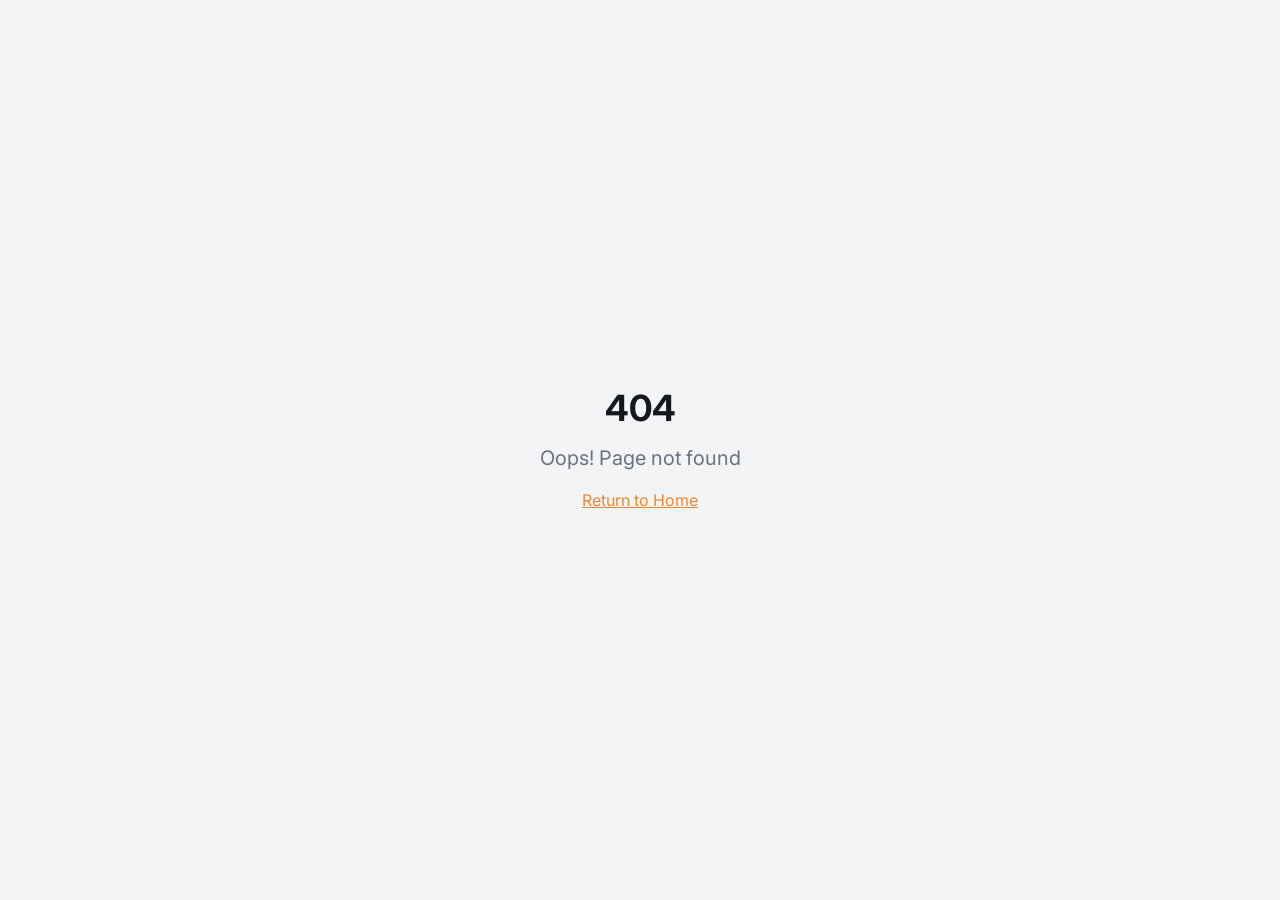
==== portal/index.html @ 9570a904 "Replace mock portal with shadcn-style static build. Made-with: Cursor" ====
<!doctype html>
<html lang="en">
  <head>
    <meta charset="UTF-8" />
    <meta name="viewport" content="width=device-width, initial-scale=1.0" />
    <title>Skripti Client Portal</title>
    <meta name="description" content="Skripti client dashboard for site performance and change requests." />
    <meta name="author" content="Skripti" />

    <meta property="og:title" content="Skripti Client Portal" />
    <meta property="og:description" content="Client dashboard for site performance and requests." />
    <meta property="og:type" content="website" />
    <meta property="og:image" content="/assets/social-preview.svg" />

    <meta name="twitter:card" content="summary_large_image" />
    <meta name="twitter:site" content="@skripti" />
    <meta name="twitter:image" content="/assets/social-preview.svg" />
    <script type="module" crossorigin src="/portal/assets/index-gMHzZN_L.js"></script>
    <link rel="stylesheet" crossorigin href="/portal/assets/index-DZrprDPk.css">
  </head>

  <body>
    <div id="root"></div>
  </body>
</html>
---- portal/assets/index-DZrprDPk.css ----
@import"https://fonts.googleapis.com/css2?family=Inter:wght@400;500;600;700&display=swap";*,:before,:after{--tw-border-spacing-x: 0;--tw-border-spacing-y: 0;--tw-translate-x: 0;--tw-translate-y: 0;--tw-rotate: 0;--tw-skew-x: 0;--tw-skew-y: 0;--tw-scale-x: 1;--tw-scale-y: 1;--tw-pan-x: ;--tw-pan-y: ;--tw-pinch-zoom: ;--tw-scroll-snap-strictness: proximity;--tw-gradient-from-position: ;--tw-gradient-via-position: ;--tw-gradient-to-position: ;--tw-ordinal: ;--tw-slashed-zero: ;--tw-numeric-figure: ;--tw-numeric-spacing: ;--tw-numeric-fraction: ;--tw-ring-inset: ;--tw-ring-offset-width: 0px;--tw-ring-offset-color: #fff;--tw-ring-color: rgb(59 130 246 / .5);--tw-ring-offset-shadow: 0 0 #0000;--tw-ring-shadow: 0 0 #0000;--tw-shadow: 0 0 #0000;--tw-shadow-colored: 0 0 #0000;--tw-blur: ;--tw-brightness: ;--tw-contrast: ;--tw-grayscale: ;--tw-hue-rotate: ;--tw-invert: ;--tw-saturate: ;--tw-sepia: ;--tw-drop-shadow: ;--tw-backdrop-blur: ;--tw-backdrop-brightness: ;--tw-backdrop-contrast: ;--tw-backdrop-grayscale: ;--tw-backdrop-hue-rotate: ;--tw-backdrop-invert: ;--tw-backdrop-opacity: ;--tw-backdrop-saturate: ;--tw-backdrop-sepia: ;--tw-contain-size: ;--tw-contain-layout: ;--tw-contain-paint: ;--tw-contain-style: }::backdrop{--tw-border-spacing-x: 0;--tw-border-spacing-y: 0;--tw-translate-x: 0;--tw-translate-y: 0;--tw-rotate: 0;--tw-skew-x: 0;--tw-skew-y: 0;--tw-scale-x: 1;--tw-scale-y: 1;--tw-pan-x: ;--tw-pan-y: ;--tw-pinch-zoom: ;--tw-scroll-snap-strictness: proximity;--tw-gradient-from-position: ;--tw-gradient-via-position: ;--tw-gradient-to-position: ;--tw-ordinal: ;--tw-slashed-zero: ;--tw-numeric-figure: ;--tw-numeric-spacing: ;--tw-numeric-fraction: ;--tw-ring-inset: ;--tw-ring-offset-width: 0px;--tw-ring-offset-color: #fff;--tw-ring-color: rgb(59 130 246 / .5);--tw-ring-offset-shadow: 0 0 #0000;--tw-ring-shadow: 0 0 #0000;--tw-shadow: 0 0 #0000;--tw-shadow-colored: 0 0 #0000;--tw-blur: ;--tw-brightness: ;--tw-contrast: ;--tw-grayscale: ;--tw-hue-rotate: ;--tw-invert: ;--tw-saturate: ;--tw-sepia: ;--tw-drop-shadow: ;--tw-backdrop-blur: ;--tw-backdrop-brightness: ;--tw-backdrop-contrast: ;--tw-backdrop-grayscale: ;--tw-backdrop-hue-rotate: ;--tw-backdrop-invert: ;--tw-backdrop-opacity: ;--tw-backdrop-saturate: ;--tw-backdrop-sepia: ;--tw-contain-size: ;--tw-contain-layout: ;--tw-contain-paint: ;--tw-contain-style: }*,:before,:after{box-sizing:border-box;border-width:0;border-style:solid;border-color:#e5e7eb}:before,:after{--tw-content: ""}html,:host{line-height:1.5;-webkit-text-size-adjust:100%;-moz-tab-size:4;-o-tab-size:4;tab-size:4;font-family:Inter,system-ui,sans-serif;font-feature-settings:normal;font-variation-settings:normal;-webkit-tap-highlight-color:transparent}body{margin:0;line-height:inherit}hr{height:0;color:inherit;border-top-width:1px}abbr:where([title]){-webkit-text-decoration:underline dotted;text-decoration:underline dotted}h1,h2,h3,h4,h5,h6{font-size:inherit;font-weight:inherit}a{color:inherit;text-decoration:inherit}b,strong{font-weight:bolder}code,kbd,samp,pre{font-family:ui-monospace,SFMono-Regular,Menlo,Monaco,Consolas,Liberation Mono,Courier New,monospace;font-feature-settings:normal;font-variation-settings:normal;font-size:1em}small{font-size:80%}sub,sup{font-size:75%;line-height:0;position:relative;vertical-align:baseline}sub{bottom:-.25em}sup{top:-.5em}table{text-indent:0;border-color:inherit;border-collapse:collapse}button,input,optgroup,select,textarea{font-family:inherit;font-feature-settings:inherit;font-variation-settings:inherit;font-size:100%;font-weight:inherit;line-height:inherit;letter-spacing:inherit;color:inherit;margin:0;padding:0}button,select{text-transform:none}button,input:where([type=button]),input:where([type=reset]),input:where([type=submit]){-webkit-appearance:button;background-color:transparent;background-image:none}:-moz-focusring{outline:auto}:-moz-ui-invalid{box-shadow:none}progress{vertical-align:baseline}::-webkit-inner-spin-button,::-webkit-outer-spin-button{height:auto}[type=search]{-webkit-appearance:textfield;outline-offset:-2px}::-webkit-search-decoration{-webkit-appearance:none}::-webkit-file-upload-button{-webkit-appearance:button;font:inherit}summary{display:list-item}blockquote,dl,dd,h1,h2,h3,h4,h5,h6,hr,figure,p,pre{margin:0}fieldset{margin:0;padding:0}legend{padding:0}ol,ul,menu{list-style:none;margin:0;padding:0}dialog{padding:0}textarea{resize:vertical}input::-moz-placeholder,textarea::-moz-placeholder{opacity:1;color:#9ca3af}input::placeholder,textarea::placeholder{opacity:1;color:#9ca3af}button,[role=button]{cursor:pointer}:disabled{cursor:default}img,svg,video,canvas,audio,iframe,embed,object{display:block;vertical-align:middle}img,video{max-width:100%;height:auto}[hidden]:where(:not([hidden=until-found])){display:none}:root{--background: 40 20% 97%;--foreground: 220 20% 10%;--card: 0 0% 100%;--card-foreground: 220 20% 10%;--popover: 0 0% 100%;--popover-foreground: 220 20% 10%;--primary: 28 85% 56%;--primary-foreground: 0 0% 100%;--secondary: 220 14% 96%;--secondary-foreground: 220 20% 10%;--muted: 220 14% 96%;--muted-foreground: 220 10% 46%;--accent: 28 85% 56%;--accent-foreground: 0 0% 100%;--destructive: 0 84% 60%;--destructive-foreground: 0 0% 100%;--border: 220 13% 91%;--input: 220 13% 91%;--ring: 28 85% 56%;--radius: .75rem;--sidebar-background: 0 0% 98%;--sidebar-foreground: 240 5.3% 26.1%;--sidebar-primary: 240 5.9% 10%;--sidebar-primary-foreground: 0 0% 98%;--sidebar-accent: 240 4.8% 95.9%;--sidebar-accent-foreground: 240 5.9% 10%;--sidebar-border: 220 13% 91%;--sidebar-ring: 28 85% 56%;--chat-bubble-client: 30 40% 95%;--chat-bubble-agent: 220 14% 96%}*{border-color:hsl(var(--border))}body{background-color:hsl(var(--background));font-family:Inter,system-ui,sans-serif;color:hsl(var(--foreground));-webkit-font-smoothing:antialiased;-moz-osx-font-smoothing:grayscale}.sr-only{position:absolute;width:1px;height:1px;padding:0;margin:-1px;overflow:hidden;clip:rect(0,0,0,0);white-space:nowrap;border-width:0}.pointer-events-none{pointer-events:none}.pointer-events-auto{pointer-events:auto}.visible{visibility:visible}.invisible{visibility:hidden}.fixed{position:fixed}.absolute{position:absolute}.relative{position:relative}.inset-0{top:0;right:0;bottom:0;left:0}.inset-x-0{left:0;right:0}.inset-y-0{top:0;bottom:0}.-bottom-12{bottom:-3rem}.-left-12{left:-3rem}.-right-12{right:-3rem}.-top-12{top:-3rem}.bottom-0{bottom:0}.left-0{left:0}.left-1{left:.25rem}.left-1\/2{left:50%}.left-2{left:.5rem}.left-\[50\%\]{left:50%}.right-0{right:0}.right-1{right:.25rem}.right-2{right:.5rem}.right-3{right:.75rem}.right-4{right:1rem}.top-0{top:0}.top-1\.5{top:.375rem}.top-1\/2{top:50%}.top-2{top:.5rem}.top-3\.5{top:.875rem}.top-4{top:1rem}.top-\[1px\]{top:1px}.top-\[50\%\]{top:50%}.top-\[60\%\]{top:60%}.top-full{top:100%}.z-10{z-index:10}.z-20{z-index:20}.z-50{z-index:50}.z-\[100\]{z-index:100}.z-\[1\]{z-index:1}.-mx-1{margin-left:-.25rem;margin-right:-.25rem}.mx-2{margin-left:.5rem;margin-right:.5rem}.mx-3\.5{margin-left:.875rem;margin-right:.875rem}.mx-auto{margin-left:auto;margin-right:auto}.my-0\.5{margin-top:.125rem;margin-bottom:.125rem}.my-1{margin-top:.25rem;margin-bottom:.25rem}.-ml-4{margin-left:-1rem}.-mt-4{margin-top:-1rem}.mb-1{margin-bottom:.25rem}.mb-3{margin-bottom:.75rem}.mb-4{margin-bottom:1rem}.mb-8{margin-bottom:2rem}.ml-1{margin-left:.25rem}.ml-auto{margin-left:auto}.mr-2{margin-right:.5rem}.mt-1{margin-top:.25rem}.mt-1\.5{margin-top:.375rem}.mt-2{margin-top:.5rem}.mt-24{margin-top:6rem}.mt-3{margin-top:.75rem}.mt-4{margin-top:1rem}.mt-auto{margin-top:auto}.block{display:block}.flex{display:flex}.inline-flex{display:inline-flex}.table{display:table}.grid{display:grid}.hidden{display:none}.aspect-square{aspect-ratio:1 / 1}.aspect-video{aspect-ratio:16 / 9}.size-4{width:1rem;height:1rem}.h-1\.5{height:.375rem}.h-10{height:2.5rem}.h-11{height:2.75rem}.h-12{height:3rem}.h-2{height:.5rem}.h-2\.5{height:.625rem}.h-3{height:.75rem}.h-3\.5{height:.875rem}.h-4{height:1rem}.h-5{height:1.25rem}.h-52{height:13rem}.h-6{height:1.5rem}.h-7{height:1.75rem}.h-8{height:2rem}.h-9{height:2.25rem}.h-\[1px\]{height:1px}.h-\[var\(--radix-navigation-menu-viewport-height\)\]{height:var(--radix-navigation-menu-viewport-height)}.h-\[var\(--radix-select-trigger-height\)\]{height:var(--radix-select-trigger-height)}.h-auto{height:auto}.h-full{height:100%}.h-px{height:1px}.h-svh{height:100svh}.max-h-64{max-height:16rem}.max-h-96{max-height:24rem}.max-h-\[300px\]{max-height:300px}.max-h-screen{max-height:100vh}.min-h-0{min-height:0px}.min-h-\[80px\]{min-height:80px}.min-h-screen{min-height:100vh}.min-h-svh{min-height:100svh}.w-0{width:0px}.w-1{width:.25rem}.w-10{width:2.5rem}.w-11{width:2.75rem}.w-2{width:.5rem}.w-2\.5{width:.625rem}.w-3{width:.75rem}.w-3\.5{width:.875rem}.w-3\/4{width:75%}.w-4{width:1rem}.w-5{width:1.25rem}.w-64{width:16rem}.w-7{width:1.75rem}.w-72{width:18rem}.w-8{width:2rem}.w-9{width:2.25rem}.w-\[--sidebar-width\]{width:var(--sidebar-width)}.w-\[100px\]{width:100px}.w-\[1px\]{width:1px}.w-auto{width:auto}.w-full{width:100%}.w-max{width:-moz-max-content;width:max-content}.w-px{width:1px}.min-w-0{min-width:0px}.min-w-5{min-width:1.25rem}.min-w-\[12rem\]{min-width:12rem}.min-w-\[8rem\]{min-width:8rem}.min-w-\[var\(--radix-select-trigger-width\)\]{min-width:var(--radix-select-trigger-width)}.max-w-6xl{max-width:72rem}.max-w-\[--skeleton-width\]{max-width:var(--skeleton-width)}.max-w-\[80\%\]{max-width:80%}.max-w-lg{max-width:32rem}.max-w-max{max-width:-moz-max-content;max-width:max-content}.flex-1{flex:1 1 0%}.shrink-0{flex-shrink:0}.grow{flex-grow:1}.grow-0{flex-grow:0}.basis-full{flex-basis:100%}.caption-bottom{caption-side:bottom}.border-collapse{border-collapse:collapse}.-translate-x-1\/2{--tw-translate-x: -50%;transform:translate(var(--tw-translate-x),var(--tw-translate-y)) rotate(var(--tw-rotate)) skew(var(--tw-skew-x)) skewY(var(--tw-skew-y)) scaleX(var(--tw-scale-x)) scaleY(var(--tw-scale-y))}.-translate-x-px{--tw-translate-x: -1px;transform:translate(var(--tw-translate-x),var(--tw-translate-y)) rotate(var(--tw-rotate)) skew(var(--tw-skew-x)) skewY(var(--tw-skew-y)) scaleX(var(--tw-scale-x)) scaleY(var(--tw-scale-y))}.-translate-y-1\/2{--tw-translate-y: -50%;transform:translate(var(--tw-translate-x),var(--tw-translate-y)) rotate(var(--tw-rotate)) skew(var(--tw-skew-x)) skewY(var(--tw-skew-y)) scaleX(var(--tw-scale-x)) scaleY(var(--tw-scale-y))}.translate-x-\[-50\%\]{--tw-translate-x: -50%;transform:translate(var(--tw-translate-x),var(--tw-translate-y)) rotate(var(--tw-rotate)) skew(var(--tw-skew-x)) skewY(var(--tw-skew-y)) scaleX(var(--tw-scale-x)) scaleY(var(--tw-scale-y))}.translate-x-px{--tw-translate-x: 1px;transform:translate(var(--tw-translate-x),var(--tw-translate-y)) rotate(var(--tw-rotate)) skew(var(--tw-skew-x)) skewY(var(--tw-skew-y)) scaleX(var(--tw-scale-x)) scaleY(var(--tw-scale-y))}.translate-y-\[-50\%\]{--tw-translate-y: -50%;transform:translate(var(--tw-translate-x),var(--tw-translate-y)) rotate(var(--tw-rotate)) skew(var(--tw-skew-x)) skewY(var(--tw-skew-y)) scaleX(var(--tw-scale-x)) scaleY(var(--tw-scale-y))}.rotate-45{--tw-rotate: 45deg;transform:translate(var(--tw-translate-x),var(--tw-translate-y)) rotate(var(--tw-rotate)) skew(var(--tw-skew-x)) skewY(var(--tw-skew-y)) scaleX(var(--tw-scale-x)) scaleY(var(--tw-scale-y))}.rotate-90{--tw-rotate: 90deg;transform:translate(var(--tw-translate-x),var(--tw-translate-y)) rotate(var(--tw-rotate)) skew(var(--tw-skew-x)) skewY(var(--tw-skew-y)) scaleX(var(--tw-scale-x)) scaleY(var(--tw-scale-y))}.transform{transform:translate(var(--tw-translate-x),var(--tw-translate-y)) rotate(var(--tw-rotate)) skew(var(--tw-skew-x)) skewY(var(--tw-skew-y)) scaleX(var(--tw-scale-x)) scaleY(var(--tw-scale-y))}@keyframes fade-in{0%{opacity:0;transform:translateY(8px)}to{opacity:1;transform:translateY(0)}}.animate-fade-in{animation:fade-in .4s ease-out forwards}@keyframes pulse{50%{opacity:.5}}.animate-pulse{animation:pulse 2s cubic-bezier(.4,0,.6,1) infinite}.cursor-default{cursor:default}.cursor-pointer{cursor:pointer}.touch-none{touch-action:none}.select-none{-webkit-user-select:none;-moz-user-select:none;user-select:none}.list-none{list-style-type:none}.grid-cols-1{grid-template-columns:repeat(1,minmax(0,1fr))}.grid-cols-2{grid-template-columns:repeat(2,minmax(0,1fr))}.flex-row{flex-direction:row}.flex-col{flex-direction:column}.flex-col-reverse{flex-direction:column-reverse}.flex-wrap{flex-wrap:wrap}.items-start{align-items:flex-start}.items-end{align-items:flex-end}.items-center{align-items:center}.items-stretch{align-items:stretch}.justify-start{justify-content:flex-start}.justify-end{justify-content:flex-end}.justify-center{justify-content:center}.justify-between{justify-content:space-between}.gap-1{gap:.25rem}.gap-1\.5{gap:.375rem}.gap-2{gap:.5rem}.gap-3{gap:.75rem}.gap-4{gap:1rem}.space-x-1>:not([hidden])~:not([hidden]){--tw-space-x-reverse: 0;margin-right:calc(.25rem * var(--tw-space-x-reverse));margin-left:calc(.25rem * calc(1 - var(--tw-space-x-reverse)))}.space-x-4>:not([hidden])~:not([hidden]){--tw-space-x-reverse: 0;margin-right:calc(1rem * var(--tw-space-x-reverse));margin-left:calc(1rem * calc(1 - var(--tw-space-x-reverse)))}.space-y-1>:not([hidden])~:not([hidden]){--tw-space-y-reverse: 0;margin-top:calc(.25rem * calc(1 - var(--tw-space-y-reverse)));margin-bottom:calc(.25rem * var(--tw-space-y-reverse))}.space-y-1\.5>:not([hidden])~:not([hidden]){--tw-space-y-reverse: 0;margin-top:calc(.375rem * calc(1 - var(--tw-space-y-reverse)));margin-bottom:calc(.375rem * var(--tw-space-y-reverse))}.space-y-2>:not([hidden])~:not([hidden]){--tw-space-y-reverse: 0;margin-top:calc(.5rem * calc(1 - var(--tw-space-y-reverse)));margin-bottom:calc(.5rem * var(--tw-space-y-reverse))}.space-y-3>:not([hidden])~:not([hidden]){--tw-space-y-reverse: 0;margin-top:calc(.75rem * calc(1 - var(--tw-space-y-reverse)));margin-bottom:calc(.75rem * var(--tw-space-y-reverse))}.space-y-4>:not([hidden])~:not([hidden]){--tw-space-y-reverse: 0;margin-top:calc(1rem * calc(1 - var(--tw-space-y-reverse)));margin-bottom:calc(1rem * var(--tw-space-y-reverse))}.overflow-auto{overflow:auto}.overflow-hidden{overflow:hidden}.overflow-y-auto{overflow-y:auto}.overflow-x-hidden{overflow-x:hidden}.whitespace-nowrap{white-space:nowrap}.break-words{overflow-wrap:break-word}.rounded-\[2px\]{border-radius:2px}.rounded-\[inherit\]{border-radius:inherit}.rounded-full{border-radius:9999px}.rounded-lg{border-radius:var(--radius)}.rounded-md{border-radius:calc(var(--radius) - 2px)}.rounded-sm{border-radius:calc(var(--radius) - 4px)}.rounded-xl{border-radius:.75rem}.rounded-t-\[10px\]{border-top-left-radius:10px;border-top-right-radius:10px}.rounded-tl-sm{border-top-left-radius:calc(var(--radius) - 4px)}.border{border-width:1px}.border-2{border-width:2px}.border-\[1\.5px\]{border-width:1.5px}.border-y{border-top-width:1px;border-bottom-width:1px}.border-b{border-bottom-width:1px}.border-l{border-left-width:1px}.border-r{border-right-width:1px}.border-t{border-top-width:1px}.border-dashed{border-style:dashed}.border-\[--color-border\]{border-color:var(--color-border)}.border-border{border-color:hsl(var(--border))}.border-border\/50{border-color:hsl(var(--border) / .5)}.border-destructive{border-color:hsl(var(--destructive))}.border-destructive\/50{border-color:hsl(var(--destructive) / .5)}.border-input{border-color:hsl(var(--input))}.border-primary{border-color:hsl(var(--primary))}.border-sidebar-border{border-color:hsl(var(--sidebar-border))}.border-transparent{border-color:transparent}.border-l-transparent{border-left-color:transparent}.border-t-transparent{border-top-color:transparent}.bg-\[--color-bg\]{background-color:var(--color-bg)}.bg-accent{background-color:hsl(var(--accent))}.bg-background{background-color:hsl(var(--background))}.bg-black\/80{background-color:#000c}.bg-border{background-color:hsl(var(--border))}.bg-card{background-color:hsl(var(--card))}.bg-chat-agent{background-color:hsl(var(--chat-bubble-agent))}.bg-chat-client{background-color:hsl(var(--chat-bubble-client))}.bg-destructive{background-color:hsl(var(--destructive))}.bg-foreground{background-color:hsl(var(--foreground))}.bg-muted{background-color:hsl(var(--muted))}.bg-muted\/50{background-color:hsl(var(--muted) / .5)}.bg-popover{background-color:hsl(var(--popover))}.bg-primary{background-color:hsl(var(--primary))}.bg-primary\/10{background-color:hsl(var(--primary) / .1)}.bg-secondary{background-color:hsl(var(--secondary))}.bg-sidebar{background-color:hsl(var(--sidebar-background))}.bg-sidebar-border{background-color:hsl(var(--sidebar-border))}.bg-transparent{background-color:transparent}.fill-current{fill:currentColor}.p-0{padding:0}.p-1{padding:.25rem}.p-2{padding:.5rem}.p-3{padding:.75rem}.p-4{padding:1rem}.p-6{padding:1.5rem}.p-\[1px\]{padding:1px}.px-1{padding-left:.25rem;padding-right:.25rem}.px-2{padding-left:.5rem;padding-right:.5rem}.px-2\.5{padding-left:.625rem;padding-right:.625rem}.px-3{padding-left:.75rem;padding-right:.75rem}.px-4{padding-left:1rem;padding-right:1rem}.px-5{padding-left:1.25rem;padding-right:1.25rem}.px-8{padding-left:2rem;padding-right:2rem}.py-0\.5{padding-top:.125rem;padding-bottom:.125rem}.py-1{padding-top:.25rem;padding-bottom:.25rem}.py-1\.5{padding-top:.375rem;padding-bottom:.375rem}.py-2{padding-top:.5rem;padding-bottom:.5rem}.py-2\.5{padding-top:.625rem;padding-bottom:.625rem}.py-3{padding-top:.75rem;padding-bottom:.75rem}.py-4{padding-top:1rem;padding-bottom:1rem}.py-6{padding-top:1.5rem;padding-bottom:1.5rem}.py-8{padding-top:2rem;padding-bottom:2rem}.pb-3{padding-bottom:.75rem}.pb-4{padding-bottom:1rem}.pl-2\.5{padding-left:.625rem}.pl-4{padding-left:1rem}.pl-8{padding-left:2rem}.pr-1{padding-right:.25rem}.pr-2{padding-right:.5rem}.pr-2\.5{padding-right:.625rem}.pr-8{padding-right:2rem}.pt-0{padding-top:0}.pt-1{padding-top:.25rem}.pt-3{padding-top:.75rem}.pt-4{padding-top:1rem}.text-left{text-align:left}.text-center{text-align:center}.text-right{text-align:right}.align-middle{vertical-align:middle}.font-mono{font-family:ui-monospace,SFMono-Regular,Menlo,Monaco,Consolas,Liberation Mono,Courier New,monospace}.text-2xl{font-size:1.5rem;line-height:2rem}.text-4xl{font-size:2.25rem;line-height:2.5rem}.text-\[0\.8rem\]{font-size:.8rem}.text-\[11px\]{font-size:11px}.text-base{font-size:1rem;line-height:1.5rem}.text-lg{font-size:1.125rem;line-height:1.75rem}.text-sm{font-size:.875rem;line-height:1.25rem}.text-xl{font-size:1.25rem;line-height:1.75rem}.text-xs{font-size:.75rem;line-height:1rem}.font-bold{font-weight:700}.font-medium{font-weight:500}.font-normal{font-weight:400}.font-semibold{font-weight:600}.uppercase{text-transform:uppercase}.tabular-nums{--tw-numeric-spacing: tabular-nums;font-variant-numeric:var(--tw-ordinal) var(--tw-slashed-zero) var(--tw-numeric-figure) var(--tw-numeric-spacing) var(--tw-numeric-fraction)}.leading-none{line-height:1}.leading-tight{line-height:1.25}.tracking-tight{letter-spacing:-.025em}.tracking-wider{letter-spacing:.05em}.tracking-widest{letter-spacing:.1em}.text-accent-foreground{color:hsl(var(--accent-foreground))}.text-background{color:hsl(var(--background))}.text-card-foreground{color:hsl(var(--card-foreground))}.text-current{color:currentColor}.text-destructive{color:hsl(var(--destructive))}.text-destructive-foreground{color:hsl(var(--destructive-foreground))}.text-foreground{color:hsl(var(--foreground))}.text-foreground\/50{color:hsl(var(--foreground) / .5)}.text-muted-foreground{color:hsl(var(--muted-foreground))}.text-popover-foreground{color:hsl(var(--popover-foreground))}.text-primary{color:hsl(var(--primary))}.text-primary-foreground{color:hsl(var(--primary-foreground))}.text-secondary-foreground{color:hsl(var(--secondary-foreground))}.text-sidebar-foreground{color:hsl(var(--sidebar-foreground))}.text-sidebar-foreground\/70{color:hsl(var(--sidebar-foreground) / .7)}.underline{text-decoration-line:underline}.underline-offset-4{text-underline-offset:4px}.opacity-0{opacity:0}.opacity-50{opacity:.5}.opacity-60{opacity:.6}.opacity-70{opacity:.7}.opacity-90{opacity:.9}.shadow-\[0_0_0_1px_hsl\(var\(--sidebar-border\)\)\]{--tw-shadow: 0 0 0 1px hsl(var(--sidebar-border));--tw-shadow-colored: 0 0 0 1px var(--tw-shadow-color);box-shadow:var(--tw-ring-offset-shadow, 0 0 #0000),var(--tw-ring-shadow, 0 0 #0000),var(--tw-shadow)}.shadow-lg{--tw-shadow: 0 10px 15px -3px rgb(0 0 0 / .1), 0 4px 6px -4px rgb(0 0 0 / .1);--tw-shadow-colored: 0 10px 15px -3px var(--tw-shadow-color), 0 4px 6px -4px var(--tw-shadow-color);box-shadow:var(--tw-ring-offset-shadow, 0 0 #0000),var(--tw-ring-shadow, 0 0 #0000),var(--tw-shadow)}.shadow-md{--tw-shadow: 0 4px 6px -1px rgb(0 0 0 / .1), 0 2px 4px -2px rgb(0 0 0 / .1);--tw-shadow-colored: 0 4px 6px -1px var(--tw-shadow-color), 0 2px 4px -2px var(--tw-shadow-color);box-shadow:var(--tw-ring-offset-shadow, 0 0 #0000),var(--tw-ring-shadow, 0 0 #0000),var(--tw-shadow)}.shadow-none{--tw-shadow: 0 0 #0000;--tw-shadow-colored: 0 0 #0000;box-shadow:var(--tw-ring-offset-shadow, 0 0 #0000),var(--tw-ring-shadow, 0 0 #0000),var(--tw-shadow)}.shadow-sm{--tw-shadow: 0 1px 2px 0 rgb(0 0 0 / .05);--tw-shadow-colored: 0 1px 2px 0 var(--tw-shadow-color);box-shadow:var(--tw-ring-offset-shadow, 0 0 #0000),var(--tw-ring-shadow, 0 0 #0000),var(--tw-shadow)}.shadow-xl{--tw-shadow: 0 20px 25px -5px rgb(0 0 0 / .1), 0 8px 10px -6px rgb(0 0 0 / .1);--tw-shadow-colored: 0 20px 25px -5px var(--tw-shadow-color), 0 8px 10px -6px var(--tw-shadow-color);box-shadow:var(--tw-ring-offset-shadow, 0 0 #0000),var(--tw-ring-shadow, 0 0 #0000),var(--tw-shadow)}.outline-none{outline:2px solid transparent;outline-offset:2px}.outline{outline-style:solid}.ring-0{--tw-ring-offset-shadow: var(--tw-ring-inset) 0 0 0 var(--tw-ring-offset-width) var(--tw-ring-offset-color);--tw-ring-shadow: var(--tw-ring-inset) 0 0 0 calc(0px + var(--tw-ring-offset-width)) var(--tw-ring-color);box-shadow:var(--tw-ring-offset-shadow),var(--tw-ring-shadow),var(--tw-shadow, 0 0 #0000)}.ring-2{--tw-ring-offset-shadow: var(--tw-ring-inset) 0 0 0 var(--tw-ring-offset-width) var(--tw-ring-offset-color);--tw-ring-shadow: var(--tw-ring-inset) 0 0 0 calc(2px + var(--tw-ring-offset-width)) var(--tw-ring-color);box-shadow:var(--tw-ring-offset-shadow),var(--tw-ring-shadow),var(--tw-shadow, 0 0 #0000)}.ring-ring{--tw-ring-color: hsl(var(--ring))}.ring-sidebar-ring{--tw-ring-color: hsl(var(--sidebar-ring))}.ring-offset-background{--tw-ring-offset-color: hsl(var(--background))}.filter{filter:var(--tw-blur) var(--tw-brightness) var(--tw-contrast) var(--tw-grayscale) var(--tw-hue-rotate) var(--tw-invert) var(--tw-saturate) var(--tw-sepia) var(--tw-drop-shadow)}.transition{transition-property:color,background-color,border-color,text-decoration-color,fill,stroke,opacity,box-shadow,transform,filter,-webkit-backdrop-filter;transition-property:color,background-color,border-color,text-decoration-color,fill,stroke,opacity,box-shadow,transform,filter,backdrop-filter;transition-property:color,background-color,border-color,text-decoration-color,fill,stroke,opacity,box-shadow,transform,filter,backdrop-filter,-webkit-backdrop-filter;transition-timing-function:cubic-bezier(.4,0,.2,1);transition-duration:.15s}.transition-\[left\,right\,width\]{transition-property:left,right,width;transition-timing-function:cubic-bezier(.4,0,.2,1);transition-duration:.15s}.transition-\[margin\,opa\]{transition-property:margin,opa;transition-timing-function:cubic-bezier(.4,0,.2,1);transition-duration:.15s}.transition-\[width\,height\,padding\]{transition-property:width,height,padding;transition-timing-function:cubic-bezier(.4,0,.2,1);transition-duration:.15s}.transition-\[width\]{transition-property:width;transition-timing-function:cubic-bezier(.4,0,.2,1);transition-duration:.15s}.transition-all{transition-property:all;transition-timing-function:cubic-bezier(.4,0,.2,1);transition-duration:.15s}.transition-colors{transition-property:color,background-color,border-color,text-decoration-color,fill,stroke;transition-timing-function:cubic-bezier(.4,0,.2,1);transition-duration:.15s}.transition-opacity{transition-property:opacity;transition-timing-function:cubic-bezier(.4,0,.2,1);transition-duration:.15s}.transition-transform{transition-property:transform;transition-timing-function:cubic-bezier(.4,0,.2,1);transition-duration:.15s}.duration-1000{transition-duration:1s}.duration-200{transition-duration:.2s}.ease-in-out{transition-timing-function:cubic-bezier(.4,0,.2,1)}.ease-linear{transition-timing-function:linear}@keyframes enter{0%{opacity:var(--tw-enter-opacity, 1);transform:translate3d(var(--tw-enter-translate-x, 0),var(--tw-enter-translate-y, 0),0) scale3d(var(--tw-enter-scale, 1),var(--tw-enter-scale, 1),var(--tw-enter-scale, 1)) rotate(var(--tw-enter-rotate, 0))}}@keyframes exit{to{opacity:var(--tw-exit-opacity, 1);transform:translate3d(var(--tw-exit-translate-x, 0),var(--tw-exit-translate-y, 0),0) scale3d(var(--tw-exit-scale, 1),var(--tw-exit-scale, 1),var(--tw-exit-scale, 1)) rotate(var(--tw-exit-rotate, 0))}}.animate-in{animation-name:enter;animation-duration:.15s;--tw-enter-opacity: initial;--tw-enter-scale: initial;--tw-enter-rotate: initial;--tw-enter-translate-x: initial;--tw-enter-translate-y: initial}.fade-in-0{--tw-enter-opacity: 0}.fade-in-80{--tw-enter-opacity: .8}.zoom-in-95{--tw-enter-scale: .95}.duration-1000{animation-duration:1s}.duration-200{animation-duration:.2s}.ease-in-out{animation-timing-function:cubic-bezier(.4,0,.2,1)}.ease-linear{animation-timing-function:linear}.file\:border-0::file-selector-button{border-width:0px}.file\:bg-transparent::file-selector-button{background-color:transparent}.file\:text-sm::file-selector-button{font-size:.875rem;line-height:1.25rem}.file\:font-medium::file-selector-button{font-weight:500}.file\:text-foreground::file-selector-button{color:hsl(var(--foreground))}.placeholder\:text-muted-foreground::-moz-placeholder{color:hsl(var(--muted-foreground))}.placeholder\:text-muted-foreground::placeholder{color:hsl(var(--muted-foreground))}.after\:absolute:after{content:var(--tw-content);position:absolute}.after\:-inset-2:after{content:var(--tw-content);top:-.5rem;right:-.5rem;bottom:-.5rem;left:-.5rem}.after\:inset-y-0:after{content:var(--tw-content);top:0;bottom:0}.after\:left-1\/2:after{content:var(--tw-content);left:50%}.after\:w-1:after{content:var(--tw-content);width:.25rem}.after\:w-\[2px\]:after{content:var(--tw-content);width:2px}.after\:-translate-x-1\/2:after{content:var(--tw-content);--tw-translate-x: -50%;transform:translate(var(--tw-translate-x),var(--tw-translate-y)) rotate(var(--tw-rotate)) skew(var(--tw-skew-x)) skewY(var(--tw-skew-y)) scaleX(var(--tw-scale-x)) scaleY(var(--tw-scale-y))}.first\:rounded-l-md:first-child{border-top-left-radius:calc(var(--radius) - 2px);border-bottom-left-radius:calc(var(--radius) - 2px)}.first\:border-l:first-child{border-left-width:1px}.last\:rounded-r-md:last-child{border-top-right-radius:calc(var(--radius) - 2px);border-bottom-right-radius:calc(var(--radius) - 2px)}.focus-within\:relative:focus-within{position:relative}.focus-within\:z-20:focus-within{z-index:20}.hover\:bg-accent:hover{background-color:hsl(var(--accent))}.hover\:bg-destructive\/80:hover{background-color:hsl(var(--destructive) / .8)}.hover\:bg-destructive\/90:hover{background-color:hsl(var(--destructive) / .9)}.hover\:bg-muted:hover{background-color:hsl(var(--muted))}.hover\:bg-muted\/50:hover{background-color:hsl(var(--muted) / .5)}.hover\:bg-primary:hover{background-color:hsl(var(--primary))}.hover\:bg-primary\/80:hover{background-color:hsl(var(--primary) / .8)}.hover\:bg-primary\/90:hover{background-color:hsl(var(--primary) / .9)}.hover\:bg-secondary:hover{background-color:hsl(var(--secondary))}.hover\:bg-secondary\/80:hover{background-color:hsl(var(--secondary) / .8)}.hover\:bg-sidebar-accent:hover{background-color:hsl(var(--sidebar-accent))}.hover\:text-accent-foreground:hover{color:hsl(var(--accent-foreground))}.hover\:text-foreground:hover{color:hsl(var(--foreground))}.hover\:text-muted-foreground:hover{color:hsl(var(--muted-foreground))}.hover\:text-primary-foreground:hover{color:hsl(var(--primary-foreground))}.hover\:text-primary\/90:hover{color:hsl(var(--primary) / .9)}.hover\:text-sidebar-accent-foreground:hover{color:hsl(var(--sidebar-accent-foreground))}.hover\:underline:hover{text-decoration-line:underline}.hover\:opacity-100:hover{opacity:1}.hover\:opacity-90:hover{opacity:.9}.hover\:shadow-\[0_0_0_1px_hsl\(var\(--sidebar-accent\)\)\]:hover{--tw-shadow: 0 0 0 1px hsl(var(--sidebar-accent));--tw-shadow-colored: 0 0 0 1px var(--tw-shadow-color);box-shadow:var(--tw-ring-offset-shadow, 0 0 #0000),var(--tw-ring-shadow, 0 0 #0000),var(--tw-shadow)}.hover\:after\:bg-sidebar-border:hover:after{content:var(--tw-content);background-color:hsl(var(--sidebar-border))}.focus\:bg-accent:focus{background-color:hsl(var(--accent))}.focus\:bg-primary:focus{background-color:hsl(var(--primary))}.focus\:text-accent-foreground:focus{color:hsl(var(--accent-foreground))}.focus\:text-primary-foreground:focus{color:hsl(var(--primary-foreground))}.focus\:opacity-100:focus{opacity:1}.focus\:outline-none:focus{outline:2px solid transparent;outline-offset:2px}.focus\:ring-2:focus{--tw-ring-offset-shadow: var(--tw-ring-inset) 0 0 0 var(--tw-ring-offset-width) var(--tw-ring-offset-color);--tw-ring-shadow: var(--tw-ring-inset) 0 0 0 calc(2px + var(--tw-ring-offset-width)) var(--tw-ring-color);box-shadow:var(--tw-ring-offset-shadow),var(--tw-ring-shadow),var(--tw-shadow, 0 0 #0000)}.focus\:ring-ring:focus{--tw-ring-color: hsl(var(--ring))}.focus\:ring-offset-2:focus{--tw-ring-offset-width: 2px}.focus-visible\:outline-none:focus-visible{outline:2px solid transparent;outline-offset:2px}.focus-visible\:ring-1:focus-visible{--tw-ring-offset-shadow: var(--tw-ring-inset) 0 0 0 var(--tw-ring-offset-width) var(--tw-ring-offset-color);--tw-ring-shadow: var(--tw-ring-inset) 0 0 0 calc(1px + var(--tw-ring-offset-width)) var(--tw-ring-color);box-shadow:var(--tw-ring-offset-shadow),var(--tw-ring-shadow),var(--tw-shadow, 0 0 #0000)}.focus-visible\:ring-2:focus-visible{--tw-ring-offset-shadow: var(--tw-ring-inset) 0 0 0 var(--tw-ring-offset-width) var(--tw-ring-offset-color);--tw-ring-shadow: var(--tw-ring-inset) 0 0 0 calc(2px + var(--tw-ring-offset-width)) var(--tw-ring-color);box-shadow:var(--tw-ring-offset-shadow),var(--tw-ring-shadow),var(--tw-shadow, 0 0 #0000)}.focus-visible\:ring-ring:focus-visible{--tw-ring-color: hsl(var(--ring))}.focus-visible\:ring-sidebar-ring:focus-visible{--tw-ring-color: hsl(var(--sidebar-ring))}.focus-visible\:ring-offset-1:focus-visible{--tw-ring-offset-width: 1px}.focus-visible\:ring-offset-2:focus-visible{--tw-ring-offset-width: 2px}.focus-visible\:ring-offset-background:focus-visible{--tw-ring-offset-color: hsl(var(--background))}.active\:bg-sidebar-accent:active{background-color:hsl(var(--sidebar-accent))}.active\:text-sidebar-accent-foreground:active{color:hsl(var(--sidebar-accent-foreground))}.disabled\:pointer-events-none:disabled{pointer-events:none}.disabled\:cursor-not-allowed:disabled{cursor:not-allowed}.disabled\:opacity-50:disabled{opacity:.5}.group\/menu-item:focus-within .group-focus-within\/menu-item\:opacity-100{opacity:1}.group\/menu-item:hover .group-hover\/menu-item\:opacity-100,.group:hover .group-hover\:opacity-100{opacity:1}.group.destructive .group-\[\.destructive\]\:border-muted\/40{border-color:hsl(var(--muted) / .4)}.group.toaster .group-\[\.toaster\]\:border-border{border-color:hsl(var(--border))}.group.toast .group-\[\.toast\]\:bg-muted{background-color:hsl(var(--muted))}.group.toast .group-\[\.toast\]\:bg-primary{background-color:hsl(var(--primary))}.group.toaster .group-\[\.toaster\]\:bg-background{background-color:hsl(var(--background))}.group.destructive .group-\[\.destructive\]\:text-red-300{--tw-text-opacity: 1;color:rgb(252 165 165 / var(--tw-text-opacity, 1))}.group.toast .group-\[\.toast\]\:text-muted-foreground{color:hsl(var(--muted-foreground))}.group.toast .group-\[\.toast\]\:text-primary-foreground{color:hsl(var(--primary-foreground))}.group.toaster .group-\[\.toaster\]\:text-foreground{color:hsl(var(--foreground))}.group.toaster .group-\[\.toaster\]\:shadow-lg{--tw-shadow: 0 10px 15px -3px rgb(0 0 0 / .1), 0 4px 6px -4px rgb(0 0 0 / .1);--tw-shadow-colored: 0 10px 15px -3px var(--tw-shadow-color), 0 4px 6px -4px var(--tw-shadow-color);box-shadow:var(--tw-ring-offset-shadow, 0 0 #0000),var(--tw-ring-shadow, 0 0 #0000),var(--tw-shadow)}.group.destructive .group-\[\.destructive\]\:hover\:border-destructive\/30:hover{border-color:hsl(var(--destructive) / .3)}.group.destructive .group-\[\.destructive\]\:hover\:bg-destructive:hover{background-color:hsl(var(--destructive))}.group.destructive .group-\[\.destructive\]\:hover\:text-destructive-foreground:hover{color:hsl(var(--destructive-foreground))}.group.destructive .group-\[\.destructive\]\:hover\:text-red-50:hover{--tw-text-opacity: 1;color:rgb(254 242 242 / var(--tw-text-opacity, 1))}.group.destructive .group-\[\.destructive\]\:focus\:ring-destructive:focus{--tw-ring-color: hsl(var(--destructive))}.group.destructive .group-\[\.destructive\]\:focus\:ring-red-400:focus{--tw-ring-opacity: 1;--tw-ring-color: rgb(248 113 113 / var(--tw-ring-opacity, 1))}.group.destructive .group-\[\.destructive\]\:focus\:ring-offset-red-600:focus{--tw-ring-offset-color: #dc2626}.peer\/menu-button:hover~.peer-hover\/menu-button\:text-sidebar-accent-foreground{color:hsl(var(--sidebar-accent-foreground))}.peer:disabled~.peer-disabled\:cursor-not-allowed{cursor:not-allowed}.peer:disabled~.peer-disabled\:opacity-70{opacity:.7}.has-\[\[data-variant\=inset\]\]\:bg-sidebar:has([data-variant=inset]){background-color:hsl(var(--sidebar-background))}.has-\[\:disabled\]\:opacity-50:has(:disabled){opacity:.5}.group\/menu-item:has([data-sidebar=menu-action]) .group-has-\[\[data-sidebar\=menu-action\]\]\/menu-item\:pr-8{padding-right:2rem}.aria-disabled\:pointer-events-none[aria-disabled=true]{pointer-events:none}.aria-disabled\:opacity-50[aria-disabled=true]{opacity:.5}.aria-selected\:bg-accent[aria-selected=true]{background-color:hsl(var(--accent))}.aria-selected\:bg-accent\/50[aria-selected=true]{background-color:hsl(var(--accent) / .5)}.aria-selected\:text-accent-foreground[aria-selected=true]{color:hsl(var(--accent-foreground))}.aria-selected\:text-muted-foreground[aria-selected=true]{color:hsl(var(--muted-foreground))}.aria-selected\:opacity-100[aria-selected=true]{opacity:1}.aria-selected\:opacity-30[aria-selected=true]{opacity:.3}.data-\[disabled\=true\]\:pointer-events-none[data-disabled=true],.data-\[disabled\]\:pointer-events-none[data-disabled]{pointer-events:none}.data-\[panel-group-direction\=vertical\]\:h-px[data-panel-group-direction=vertical]{height:1px}.data-\[panel-group-direction\=vertical\]\:w-full[data-panel-group-direction=vertical]{width:100%}.data-\[side\=bottom\]\:translate-y-1[data-side=bottom]{--tw-translate-y: .25rem;transform:translate(var(--tw-translate-x),var(--tw-translate-y)) rotate(var(--tw-rotate)) skew(var(--tw-skew-x)) skewY(var(--tw-skew-y)) scaleX(var(--tw-scale-x)) scaleY(var(--tw-scale-y))}.data-\[side\=left\]\:-translate-x-1[data-side=left]{--tw-translate-x: -.25rem;transform:translate(var(--tw-translate-x),var(--tw-translate-y)) rotate(var(--tw-rotate)) skew(var(--tw-skew-x)) skewY(var(--tw-skew-y)) scaleX(var(--tw-scale-x)) scaleY(var(--tw-scale-y))}.data-\[side\=right\]\:translate-x-1[data-side=right]{--tw-translate-x: .25rem;transform:translate(var(--tw-translate-x),var(--tw-translate-y)) rotate(var(--tw-rotate)) skew(var(--tw-skew-x)) skewY(var(--tw-skew-y)) scaleX(var(--tw-scale-x)) scaleY(var(--tw-scale-y))}.data-\[side\=top\]\:-translate-y-1[data-side=top]{--tw-translate-y: -.25rem;transform:translate(var(--tw-translate-x),var(--tw-translate-y)) rotate(var(--tw-rotate)) skew(var(--tw-skew-x)) skewY(var(--tw-skew-y)) scaleX(var(--tw-scale-x)) scaleY(var(--tw-scale-y))}.data-\[state\=checked\]\:translate-x-5[data-state=checked]{--tw-translate-x: 1.25rem;transform:translate(var(--tw-translate-x),var(--tw-translate-y)) rotate(var(--tw-rotate)) skew(var(--tw-skew-x)) skewY(var(--tw-skew-y)) scaleX(var(--tw-scale-x)) scaleY(var(--tw-scale-y))}.data-\[state\=unchecked\]\:translate-x-0[data-state=unchecked],.data-\[swipe\=cancel\]\:translate-x-0[data-swipe=cancel]{--tw-translate-x: 0px;transform:translate(var(--tw-translate-x),var(--tw-translate-y)) rotate(var(--tw-rotate)) skew(var(--tw-skew-x)) skewY(var(--tw-skew-y)) scaleX(var(--tw-scale-x)) scaleY(var(--tw-scale-y))}.data-\[swipe\=end\]\:translate-x-\[var\(--radix-toast-swipe-end-x\)\][data-swipe=end]{--tw-translate-x: var(--radix-toast-swipe-end-x);transform:translate(var(--tw-translate-x),var(--tw-translate-y)) rotate(var(--tw-rotate)) skew(var(--tw-skew-x)) skewY(var(--tw-skew-y)) scaleX(var(--tw-scale-x)) scaleY(var(--tw-scale-y))}.data-\[swipe\=move\]\:translate-x-\[var\(--radix-toast-swipe-move-x\)\][data-swipe=move]{--tw-translate-x: var(--radix-toast-swipe-move-x);transform:translate(var(--tw-translate-x),var(--tw-translate-y)) rotate(var(--tw-rotate)) skew(var(--tw-skew-x)) skewY(var(--tw-skew-y)) scaleX(var(--tw-scale-x)) scaleY(var(--tw-scale-y))}@keyframes accordion-up{0%{height:var(--radix-accordion-content-height)}to{height:0}}.data-\[state\=closed\]\:animate-accordion-up[data-state=closed]{animation:accordion-up .2s ease-out}@keyframes accordion-down{0%{height:0}to{height:var(--radix-accordion-content-height)}}.data-\[state\=open\]\:animate-accordion-down[data-state=open]{animation:accordion-down .2s ease-out}.data-\[panel-group-direction\=vertical\]\:flex-col[data-panel-group-direction=vertical]{flex-direction:column}.data-\[active\=true\]\:bg-sidebar-accent[data-active=true]{background-color:hsl(var(--sidebar-accent))}.data-\[active\]\:bg-accent\/50[data-active]{background-color:hsl(var(--accent) / .5)}.data-\[selected\=\'true\'\]\:bg-accent[data-selected=true]{background-color:hsl(var(--accent))}.data-\[state\=active\]\:bg-background[data-state=active]{background-color:hsl(var(--background))}.data-\[state\=checked\]\:bg-primary[data-state=checked]{background-color:hsl(var(--primary))}.data-\[state\=on\]\:bg-accent[data-state=on],.data-\[state\=open\]\:bg-accent[data-state=open]{background-color:hsl(var(--accent))}.data-\[state\=open\]\:bg-accent\/50[data-state=open]{background-color:hsl(var(--accent) / .5)}.data-\[state\=open\]\:bg-secondary[data-state=open]{background-color:hsl(var(--secondary))}.data-\[state\=selected\]\:bg-muted[data-state=selected]{background-color:hsl(var(--muted))}.data-\[state\=unchecked\]\:bg-input[data-state=unchecked]{background-color:hsl(var(--input))}.data-\[active\=true\]\:font-medium[data-active=true]{font-weight:500}.data-\[active\=true\]\:text-sidebar-accent-foreground[data-active=true]{color:hsl(var(--sidebar-accent-foreground))}.data-\[selected\=true\]\:text-accent-foreground[data-selected=true]{color:hsl(var(--accent-foreground))}.data-\[state\=active\]\:text-foreground[data-state=active]{color:hsl(var(--foreground))}.data-\[state\=checked\]\:text-primary-foreground[data-state=checked]{color:hsl(var(--primary-foreground))}.data-\[state\=on\]\:text-accent-foreground[data-state=on],.data-\[state\=open\]\:text-accent-foreground[data-state=open]{color:hsl(var(--accent-foreground))}.data-\[state\=open\]\:text-muted-foreground[data-state=open]{color:hsl(var(--muted-foreground))}.data-\[disabled\=true\]\:opacity-50[data-disabled=true],.data-\[disabled\]\:opacity-50[data-disabled]{opacity:.5}.data-\[state\=open\]\:opacity-100[data-state=open]{opacity:1}.data-\[state\=active\]\:shadow-sm[data-state=active]{--tw-shadow: 0 1px 2px 0 rgb(0 0 0 / .05);--tw-shadow-colored: 0 1px 2px 0 var(--tw-shadow-color);box-shadow:var(--tw-ring-offset-shadow, 0 0 #0000),var(--tw-ring-shadow, 0 0 #0000),var(--tw-shadow)}.data-\[swipe\=move\]\:transition-none[data-swipe=move]{transition-property:none}.data-\[state\=closed\]\:duration-300[data-state=closed]{transition-duration:.3s}.data-\[state\=open\]\:duration-500[data-state=open]{transition-duration:.5s}.data-\[motion\^\=from-\]\:animate-in[data-motion^=from-],.data-\[state\=open\]\:animate-in[data-state=open],.data-\[state\=visible\]\:animate-in[data-state=visible]{animation-name:enter;animation-duration:.15s;--tw-enter-opacity: initial;--tw-enter-scale: initial;--tw-enter-rotate: initial;--tw-enter-translate-x: initial;--tw-enter-translate-y: initial}.data-\[motion\^\=to-\]\:animate-out[data-motion^=to-],.data-\[state\=closed\]\:animate-out[data-state=closed],.data-\[state\=hidden\]\:animate-out[data-state=hidden],.data-\[swipe\=end\]\:animate-out[data-swipe=end]{animation-name:exit;animation-duration:.15s;--tw-exit-opacity: initial;--tw-exit-scale: initial;--tw-exit-rotate: initial;--tw-exit-translate-x: initial;--tw-exit-translate-y: initial}.data-\[motion\^\=from-\]\:fade-in[data-motion^=from-]{--tw-enter-opacity: 0}.data-\[motion\^\=to-\]\:fade-out[data-motion^=to-],.data-\[state\=closed\]\:fade-out-0[data-state=closed]{--tw-exit-opacity: 0}.data-\[state\=closed\]\:fade-out-80[data-state=closed]{--tw-exit-opacity: .8}.data-\[state\=hidden\]\:fade-out[data-state=hidden]{--tw-exit-opacity: 0}.data-\[state\=open\]\:fade-in-0[data-state=open],.data-\[state\=visible\]\:fade-in[data-state=visible]{--tw-enter-opacity: 0}.data-\[state\=closed\]\:zoom-out-95[data-state=closed]{--tw-exit-scale: .95}.data-\[state\=open\]\:zoom-in-90[data-state=open]{--tw-enter-scale: .9}.data-\[state\=open\]\:zoom-in-95[data-state=open]{--tw-enter-scale: .95}.data-\[motion\=from-end\]\:slide-in-from-right-52[data-motion=from-end]{--tw-enter-translate-x: 13rem}.data-\[motion\=from-start\]\:slide-in-from-left-52[data-motion=from-start]{--tw-enter-translate-x: -13rem}.data-\[motion\=to-end\]\:slide-out-to-right-52[data-motion=to-end]{--tw-exit-translate-x: 13rem}.data-\[motion\=to-start\]\:slide-out-to-left-52[data-motion=to-start]{--tw-exit-translate-x: -13rem}.data-\[side\=bottom\]\:slide-in-from-top-2[data-side=bottom]{--tw-enter-translate-y: -.5rem}.data-\[side\=left\]\:slide-in-from-right-2[data-side=left]{--tw-enter-translate-x: .5rem}.data-\[side\=right\]\:slide-in-from-left-2[data-side=right]{--tw-enter-translate-x: -.5rem}.data-\[side\=top\]\:slide-in-from-bottom-2[data-side=top]{--tw-enter-translate-y: .5rem}.data-\[state\=closed\]\:slide-out-to-bottom[data-state=closed]{--tw-exit-translate-y: 100%}.data-\[state\=closed\]\:slide-out-to-left[data-state=closed]{--tw-exit-translate-x: -100%}.data-\[state\=closed\]\:slide-out-to-left-1\/2[data-state=closed]{--tw-exit-translate-x: -50%}.data-\[state\=closed\]\:slide-out-to-right[data-state=closed],.data-\[state\=closed\]\:slide-out-to-right-full[data-state=closed]{--tw-exit-translate-x: 100%}.data-\[state\=closed\]\:slide-out-to-top[data-state=closed]{--tw-exit-translate-y: -100%}.data-\[state\=closed\]\:slide-out-to-top-\[48\%\][data-state=closed]{--tw-exit-translate-y: -48%}.data-\[state\=open\]\:slide-in-from-bottom[data-state=open]{--tw-enter-translate-y: 100%}.data-\[state\=open\]\:slide-in-from-left[data-state=open]{--tw-enter-translate-x: -100%}.data-\[state\=open\]\:slide-in-from-left-1\/2[data-state=open]{--tw-enter-translate-x: -50%}.data-\[state\=open\]\:slide-in-from-right[data-state=open]{--tw-enter-translate-x: 100%}.data-\[state\=open\]\:slide-in-from-top[data-state=open]{--tw-enter-translate-y: -100%}.data-\[state\=open\]\:slide-in-from-top-\[48\%\][data-state=open]{--tw-enter-translate-y: -48%}.data-\[state\=open\]\:slide-in-from-top-full[data-state=open]{--tw-enter-translate-y: -100%}.data-\[state\=closed\]\:duration-300[data-state=closed]{animation-duration:.3s}.data-\[state\=open\]\:duration-500[data-state=open]{animation-duration:.5s}.data-\[panel-group-direction\=vertical\]\:after\:left-0[data-panel-group-direction=vertical]:after{content:var(--tw-content);left:0}.data-\[panel-group-direction\=vertical\]\:after\:h-1[data-panel-group-direction=vertical]:after{content:var(--tw-content);height:.25rem}.data-\[panel-group-direction\=vertical\]\:after\:w-full[data-panel-group-direction=vertical]:after{content:var(--tw-content);width:100%}.data-\[panel-group-direction\=vertical\]\:after\:-translate-y-1\/2[data-panel-group-direction=vertical]:after{content:var(--tw-content);--tw-translate-y: -50%;transform:translate(var(--tw-translate-x),var(--tw-translate-y)) rotate(var(--tw-rotate)) skew(var(--tw-skew-x)) skewY(var(--tw-skew-y)) scaleX(var(--tw-scale-x)) scaleY(var(--tw-scale-y))}.data-\[panel-group-direction\=vertical\]\:after\:translate-x-0[data-panel-group-direction=vertical]:after{content:var(--tw-content);--tw-translate-x: 0px;transform:translate(var(--tw-translate-x),var(--tw-translate-y)) rotate(var(--tw-rotate)) skew(var(--tw-skew-x)) skewY(var(--tw-skew-y)) scaleX(var(--tw-scale-x)) scaleY(var(--tw-scale-y))}.data-\[state\=open\]\:hover\:bg-sidebar-accent:hover[data-state=open]{background-color:hsl(var(--sidebar-accent))}.data-\[state\=open\]\:hover\:text-sidebar-accent-foreground:hover[data-state=open]{color:hsl(var(--sidebar-accent-foreground))}.group[data-collapsible=offcanvas] .group-data-\[collapsible\=offcanvas\]\:left-\[calc\(var\(--sidebar-width\)\*-1\)\]{left:calc(var(--sidebar-width) * -1)}.group[data-collapsible=offcanvas] .group-data-\[collapsible\=offcanvas\]\:right-\[calc\(var\(--sidebar-width\)\*-1\)\]{right:calc(var(--sidebar-width) * -1)}.group[data-side=left] .group-data-\[side\=left\]\:-right-4{right:-1rem}.group[data-side=right] .group-data-\[side\=right\]\:left-0{left:0}.group[data-collapsible=icon] .group-data-\[collapsible\=icon\]\:-mt-8{margin-top:-2rem}.group[data-collapsible=icon] .group-data-\[collapsible\=icon\]\:hidden{display:none}.group[data-collapsible=icon] .group-data-\[collapsible\=icon\]\:\!size-8{width:2rem!important;height:2rem!important}.group[data-collapsible=icon] .group-data-\[collapsible\=icon\]\:w-\[--sidebar-width-icon\]{width:var(--sidebar-width-icon)}.group[data-collapsible=icon] .group-data-\[collapsible\=icon\]\:w-\[calc\(var\(--sidebar-width-icon\)_\+_theme\(spacing\.4\)\)\]{width:calc(var(--sidebar-width-icon) + 1rem)}.group[data-collapsible=icon] .group-data-\[collapsible\=icon\]\:w-\[calc\(var\(--sidebar-width-icon\)_\+_theme\(spacing\.4\)_\+2px\)\]{width:calc(var(--sidebar-width-icon) + 1rem + 2px)}.group[data-collapsible=offcanvas] .group-data-\[collapsible\=offcanvas\]\:w-0{width:0px}.group[data-collapsible=offcanvas] .group-data-\[collapsible\=offcanvas\]\:translate-x-0{--tw-translate-x: 0px;transform:translate(var(--tw-translate-x),var(--tw-translate-y)) rotate(var(--tw-rotate)) skew(var(--tw-skew-x)) skewY(var(--tw-skew-y)) scaleX(var(--tw-scale-x)) scaleY(var(--tw-scale-y))}.group[data-side=right] .group-data-\[side\=right\]\:rotate-180,.group[data-state=open] .group-data-\[state\=open\]\:rotate-180{--tw-rotate: 180deg;transform:translate(var(--tw-translate-x),var(--tw-translate-y)) rotate(var(--tw-rotate)) skew(var(--tw-skew-x)) skewY(var(--tw-skew-y)) scaleX(var(--tw-scale-x)) scaleY(var(--tw-scale-y))}.group[data-collapsible=icon] .group-data-\[collapsible\=icon\]\:overflow-hidden{overflow:hidden}.group[data-variant=floating] .group-data-\[variant\=floating\]\:rounded-lg{border-radius:var(--radius)}.group[data-variant=floating] .group-data-\[variant\=floating\]\:border{border-width:1px}.group[data-side=left] .group-data-\[side\=left\]\:border-r{border-right-width:1px}.group[data-side=right] .group-data-\[side\=right\]\:border-l{border-left-width:1px}.group[data-variant=floating] .group-data-\[variant\=floating\]\:border-sidebar-border{border-color:hsl(var(--sidebar-border))}.group[data-collapsible=icon] .group-data-\[collapsible\=icon\]\:\!p-0{padding:0!important}.group[data-collapsible=icon] .group-data-\[collapsible\=icon\]\:\!p-2{padding:.5rem!important}.group[data-collapsible=icon] .group-data-\[collapsible\=icon\]\:opacity-0{opacity:0}.group[data-variant=floating] .group-data-\[variant\=floating\]\:shadow{--tw-shadow: 0 1px 3px 0 rgb(0 0 0 / .1), 0 1px 2px -1px rgb(0 0 0 / .1);--tw-shadow-colored: 0 1px 3px 0 var(--tw-shadow-color), 0 1px 2px -1px var(--tw-shadow-color);box-shadow:var(--tw-ring-offset-shadow, 0 0 #0000),var(--tw-ring-shadow, 0 0 #0000),var(--tw-shadow)}.group[data-collapsible=offcanvas] .group-data-\[collapsible\=offcanvas\]\:after\:left-full:after{content:var(--tw-content);left:100%}.group[data-collapsible=offcanvas] .group-data-\[collapsible\=offcanvas\]\:hover\:bg-sidebar:hover{background-color:hsl(var(--sidebar-background))}.peer\/menu-button[data-size=default]~.peer-data-\[size\=default\]\/menu-button\:top-1\.5{top:.375rem}.peer\/menu-button[data-size=lg]~.peer-data-\[size\=lg\]\/menu-button\:top-2\.5{top:.625rem}.peer\/menu-button[data-size=sm]~.peer-data-\[size\=sm\]\/menu-button\:top-1{top:.25rem}.peer[data-variant=inset]~.peer-data-\[variant\=inset\]\:min-h-\[calc\(100svh-theme\(spacing\.4\)\)\]{min-height:calc(100svh - 1rem)}.peer\/menu-button[data-active=true]~.peer-data-\[active\=true\]\/menu-button\:text-sidebar-accent-foreground{color:hsl(var(--sidebar-accent-foreground))}.dark\:border-destructive:is(.dark *){border-color:hsl(var(--destructive))}@media (min-width: 640px){.sm\:bottom-0{bottom:0}.sm\:right-0{right:0}.sm\:top-auto{top:auto}.sm\:mt-0{margin-top:0}.sm\:flex{display:flex}.sm\:max-w-sm{max-width:24rem}.sm\:flex-row{flex-direction:row}.sm\:flex-col{flex-direction:column}.sm\:justify-end{justify-content:flex-end}.sm\:gap-2\.5{gap:.625rem}.sm\:space-x-2>:not([hidden])~:not([hidden]){--tw-space-x-reverse: 0;margin-right:calc(.5rem * var(--tw-space-x-reverse));margin-left:calc(.5rem * calc(1 - var(--tw-space-x-reverse)))}.sm\:space-x-4>:not([hidden])~:not([hidden]){--tw-space-x-reverse: 0;margin-right:calc(1rem * var(--tw-space-x-reverse));margin-left:calc(1rem * calc(1 - var(--tw-space-x-reverse)))}.sm\:space-y-0>:not([hidden])~:not([hidden]){--tw-space-y-reverse: 0;margin-top:calc(0px * calc(1 - var(--tw-space-y-reverse)));margin-bottom:calc(0px * var(--tw-space-y-reverse))}.sm\:rounded-lg{border-radius:var(--radius)}.sm\:px-6{padding-left:1.5rem;padding-right:1.5rem}.sm\:text-left{text-align:left}.data-\[state\=open\]\:sm\:slide-in-from-bottom-full[data-state=open]{--tw-enter-translate-y: 100%}}@media (min-width: 768px){.md\:absolute{position:absolute}.md\:block{display:block}.md\:flex{display:flex}.md\:w-\[var\(--radix-navigation-menu-viewport-width\)\]{width:var(--radix-navigation-menu-viewport-width)}.md\:w-auto{width:auto}.md\:max-w-\[420px\]{max-width:420px}.md\:text-sm{font-size:.875rem;line-height:1.25rem}.md\:opacity-0{opacity:0}.after\:md\:hidden:after{content:var(--tw-content);display:none}.peer[data-variant=inset]~.md\:peer-data-\[variant\=inset\]\:m-2{margin:.5rem}.peer[data-state=collapsed][data-variant=inset]~.md\:peer-data-\[state\=collapsed\]\:peer-data-\[variant\=inset\]\:ml-2{margin-left:.5rem}.peer[data-variant=inset]~.md\:peer-data-\[variant\=inset\]\:ml-0{margin-left:0}.peer[data-variant=inset]~.md\:peer-data-\[variant\=inset\]\:rounded-xl{border-radius:.75rem}.peer[data-variant=inset]~.md\:peer-data-\[variant\=inset\]\:shadow{--tw-shadow: 0 1px 3px 0 rgb(0 0 0 / .1), 0 1px 2px -1px rgb(0 0 0 / .1);--tw-shadow-colored: 0 1px 3px 0 var(--tw-shadow-color), 0 1px 2px -1px var(--tw-shadow-color);box-shadow:var(--tw-ring-offset-shadow, 0 0 #0000),var(--tw-ring-shadow, 0 0 #0000),var(--tw-shadow)}}@media (min-width: 1024px){.lg\:col-span-2{grid-column:span 2 / span 2}.lg\:grid-cols-2{grid-template-columns:repeat(2,minmax(0,1fr))}.lg\:grid-cols-3{grid-template-columns:repeat(3,minmax(0,1fr))}.lg\:px-8{padding-left:2rem;padding-right:2rem}}.\[\&\:has\(\[aria-selected\]\)\]\:bg-accent:has([aria-selected]){background-color:hsl(var(--accent))}.first\:\[\&\:has\(\[aria-selected\]\)\]\:rounded-l-md:has([aria-selected]):first-child{border-top-left-radius:calc(var(--radius) - 2px);border-bottom-left-radius:calc(var(--radius) - 2px)}.last\:\[\&\:has\(\[aria-selected\]\)\]\:rounded-r-md:has([aria-selected]):last-child{border-top-right-radius:calc(var(--radius) - 2px);border-bottom-right-radius:calc(var(--radius) - 2px)}.\[\&\:has\(\[aria-selected\]\.day-outside\)\]\:bg-accent\/50:has([aria-selected].day-outside){background-color:hsl(var(--accent) / .5)}.\[\&\:has\(\[aria-selected\]\.day-range-end\)\]\:rounded-r-md:has([aria-selected].day-range-end){border-top-right-radius:calc(var(--radius) - 2px);border-bottom-right-radius:calc(var(--radius) - 2px)}.\[\&\:has\(\[role\=checkbox\]\)\]\:pr-0:has([role=checkbox]){padding-right:0}.\[\&\>button\]\:hidden>button{display:none}.\[\&\>span\:last-child\]\:truncate>span:last-child{overflow:hidden;text-overflow:ellipsis;white-space:nowrap}.\[\&\>span\]\:line-clamp-1>span{overflow:hidden;display:-webkit-box;-webkit-box-orient:vertical;-webkit-line-clamp:1}.\[\&\>svg\+div\]\:translate-y-\[-3px\]>svg+div{--tw-translate-y: -3px;transform:translate(var(--tw-translate-x),var(--tw-translate-y)) rotate(var(--tw-rotate)) skew(var(--tw-skew-x)) skewY(var(--tw-skew-y)) scaleX(var(--tw-scale-x)) scaleY(var(--tw-scale-y))}.\[\&\>svg\]\:absolute>svg{position:absolute}.\[\&\>svg\]\:left-4>svg{left:1rem}.\[\&\>svg\]\:top-4>svg{top:1rem}.\[\&\>svg\]\:size-3\.5>svg{width:.875rem;height:.875rem}.\[\&\>svg\]\:size-4>svg{width:1rem;height:1rem}.\[\&\>svg\]\:h-2\.5>svg{height:.625rem}.\[\&\>svg\]\:h-3>svg{height:.75rem}.\[\&\>svg\]\:w-2\.5>svg{width:.625rem}.\[\&\>svg\]\:w-3>svg{width:.75rem}.\[\&\>svg\]\:shrink-0>svg{flex-shrink:0}.\[\&\>svg\]\:text-destructive>svg{color:hsl(var(--destructive))}.\[\&\>svg\]\:text-foreground>svg{color:hsl(var(--foreground))}.\[\&\>svg\]\:text-muted-foreground>svg{color:hsl(var(--muted-foreground))}.\[\&\>svg\]\:text-sidebar-accent-foreground>svg{color:hsl(var(--sidebar-accent-foreground))}.\[\&\>svg\~\*\]\:pl-7>svg~*{padding-left:1.75rem}.\[\&\>tr\]\:last\:border-b-0:last-child>tr{border-bottom-width:0px}.\[\&\[data-panel-group-direction\=vertical\]\>div\]\:rotate-90[data-panel-group-direction=vertical]>div{--tw-rotate: 90deg;transform:translate(var(--tw-translate-x),var(--tw-translate-y)) rotate(var(--tw-rotate)) skew(var(--tw-skew-x)) skewY(var(--tw-skew-y)) scaleX(var(--tw-scale-x)) scaleY(var(--tw-scale-y))}.\[\&\[data-state\=open\]\>svg\]\:rotate-180[data-state=open]>svg{--tw-rotate: 180deg;transform:translate(var(--tw-translate-x),var(--tw-translate-y)) rotate(var(--tw-rotate)) skew(var(--tw-skew-x)) skewY(var(--tw-skew-y)) scaleX(var(--tw-scale-x)) scaleY(var(--tw-scale-y))}.\[\&_\.recharts-cartesian-axis-tick_text\]\:fill-muted-foreground .recharts-cartesian-axis-tick text{fill:hsl(var(--muted-foreground))}.\[\&_\.recharts-cartesian-grid_line\[stroke\=\'\#ccc\'\]\]\:stroke-border\/50 .recharts-cartesian-grid line[stroke="#ccc"]{stroke:hsl(var(--border) / .5)}.\[\&_\.recharts-curve\.recharts-tooltip-cursor\]\:stroke-border .recharts-curve.recharts-tooltip-cursor{stroke:hsl(var(--border))}.\[\&_\.recharts-dot\[stroke\=\'\#fff\'\]\]\:stroke-transparent .recharts-dot[stroke="#fff"]{stroke:transparent}.\[\&_\.recharts-layer\]\:outline-none .recharts-layer{outline:2px solid transparent;outline-offset:2px}.\[\&_\.recharts-polar-grid_\[stroke\=\'\#ccc\'\]\]\:stroke-border .recharts-polar-grid [stroke="#ccc"]{stroke:hsl(var(--border))}.\[\&_\.recharts-radial-bar-background-sector\]\:fill-muted .recharts-radial-bar-background-sector,.\[\&_\.recharts-rectangle\.recharts-tooltip-cursor\]\:fill-muted .recharts-rectangle.recharts-tooltip-cursor{fill:hsl(var(--muted))}.\[\&_\.recharts-reference-line_\[stroke\=\'\#ccc\'\]\]\:stroke-border .recharts-reference-line [stroke="#ccc"]{stroke:hsl(var(--border))}.\[\&_\.recharts-sector\[stroke\=\'\#fff\'\]\]\:stroke-transparent .recharts-sector[stroke="#fff"]{stroke:transparent}.\[\&_\.recharts-sector\]\:outline-none .recharts-sector,.\[\&_\.recharts-surface\]\:outline-none .recharts-surface{outline:2px solid transparent;outline-offset:2px}.\[\&_\[cmdk-group-heading\]\]\:px-2 [cmdk-group-heading]{padding-left:.5rem;padding-right:.5rem}.\[\&_\[cmdk-group-heading\]\]\:py-1\.5 [cmdk-group-heading]{padding-top:.375rem;padding-bottom:.375rem}.\[\&_\[cmdk-group-heading\]\]\:text-xs [cmdk-group-heading]{font-size:.75rem;line-height:1rem}.\[\&_\[cmdk-group-heading\]\]\:font-medium [cmdk-group-heading]{font-weight:500}.\[\&_\[cmdk-group-heading\]\]\:text-muted-foreground [cmdk-group-heading]{color:hsl(var(--muted-foreground))}.\[\&_\[cmdk-group\]\:not\(\[hidden\]\)_\~\[cmdk-group\]\]\:pt-0 [cmdk-group]:not([hidden])~[cmdk-group]{padding-top:0}.\[\&_\[cmdk-group\]\]\:px-2 [cmdk-group]{padding-left:.5rem;padding-right:.5rem}.\[\&_\[cmdk-input-wrapper\]_svg\]\:h-5 [cmdk-input-wrapper] svg{height:1.25rem}.\[\&_\[cmdk-input-wrapper\]_svg\]\:w-5 [cmdk-input-wrapper] svg{width:1.25rem}.\[\&_\[cmdk-input\]\]\:h-12 [cmdk-input]{height:3rem}.\[\&_\[cmdk-item\]\]\:px-2 [cmdk-item]{padding-left:.5rem;padding-right:.5rem}.\[\&_\[cmdk-item\]\]\:py-3 [cmdk-item]{padding-top:.75rem;padding-bottom:.75rem}.\[\&_\[cmdk-item\]_svg\]\:h-5 [cmdk-item] svg{height:1.25rem}.\[\&_\[cmdk-item\]_svg\]\:w-5 [cmdk-item] svg{width:1.25rem}.\[\&_p\]\:leading-relaxed p{line-height:1.625}.\[\&_svg\]\:pointer-events-none svg{pointer-events:none}.\[\&_svg\]\:size-4 svg{width:1rem;height:1rem}.\[\&_svg\]\:shrink-0 svg{flex-shrink:0}.\[\&_tr\:last-child\]\:border-0 tr:last-child{border-width:0px}.\[\&_tr\]\:border-b tr{border-bottom-width:1px}[data-side=left][data-collapsible=offcanvas] .\[\[data-side\=left\]\[data-collapsible\=offcanvas\]_\&\]\:-right-2{right:-.5rem}[data-side=left][data-state=collapsed] .\[\[data-side\=left\]\[data-state\=collapsed\]_\&\]\:cursor-e-resize{cursor:e-resize}[data-side=left] .\[\[data-side\=left\]_\&\]\:cursor-w-resize{cursor:w-resize}[data-side=right][data-collapsible=offcanvas] .\[\[data-side\=right\]\[data-collapsible\=offcanvas\]_\&\]\:-left-2{left:-.5rem}[data-side=right][data-state=collapsed] .\[\[data-side\=right\]\[data-state\=collapsed\]_\&\]\:cursor-w-resize{cursor:w-resize}[data-side=right] .\[\[data-side\=right\]_\&\]\:cursor-e-resize{cursor:e-resize}
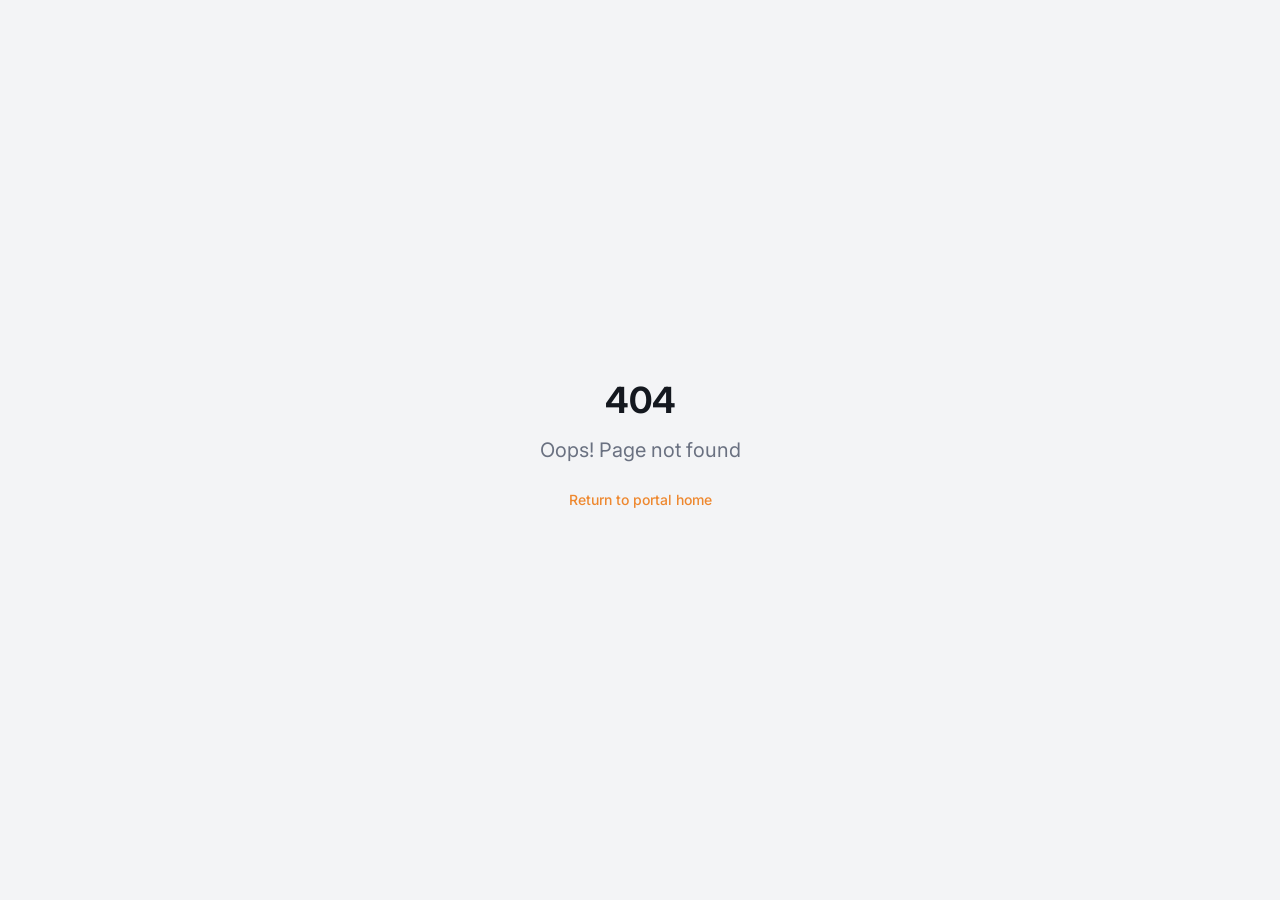
==== commit ff47d8b2: "Add investor demo portal: login, nav, mock data, rebuild bundle. Made-with: Cursor" ====
--- a/portal/index.html
+++ b/portal/index.html
@@ -4,19 +4,19 @@
     <meta charset="UTF-8" />
     <meta name="viewport" content="width=device-width, initial-scale=1.0" />
     <title>Skripti Client Portal</title>
-    <meta name="description" content="Skripti client dashboard for site performance and change requests." />
+    <meta name="description" content="Skripti client dashboard — investor demo." />
     <meta name="author" content="Skripti" />
 
     <meta property="og:title" content="Skripti Client Portal" />
-    <meta property="og:description" content="Client dashboard for site performance and requests." />
+    <meta property="og:description" content="Client dashboard and change requests — investor demo." />
     <meta property="og:type" content="website" />
     <meta property="og:image" content="/assets/social-preview.svg" />
 
     <meta name="twitter:card" content="summary_large_image" />
     <meta name="twitter:site" content="@skripti" />
     <meta name="twitter:image" content="/assets/social-preview.svg" />
-    <script type="module" crossorigin src="/portal/assets/index-gMHzZN_L.js"></script>
-    <link rel="stylesheet" crossorigin href="/portal/assets/index-DZrprDPk.css">
+    <script type="module" crossorigin src="/portal/assets/index-BZIIhAHM.js"></script>
+    <link rel="stylesheet" crossorigin href="/portal/assets/index-Ckss8OEk.css">
   </head>
 
   <body>
--- a/portal/assets/index-Ckss8OEk.css
+++ b/portal/assets/index-Ckss8OEk.css
@@ -0,0 +1 @@
+@import"https://fonts.googleapis.com/css2?family=Inter:wght@400;500;600;700&display=swap";*,:before,:after{--tw-border-spacing-x: 0;--tw-border-spacing-y: 0;--tw-translate-x: 0;--tw-translate-y: 0;--tw-rotate: 0;--tw-skew-x: 0;--tw-skew-y: 0;--tw-scale-x: 1;--tw-scale-y: 1;--tw-pan-x: ;--tw-pan-y: ;--tw-pinch-zoom: ;--tw-scroll-snap-strictness: proximity;--tw-gradient-from-position: ;--tw-gradient-via-position: ;--tw-gradient-to-position: ;--tw-ordinal: ;--tw-slashed-zero: ;--tw-numeric-figure: ;--tw-numeric-spacing: ;--tw-numeric-fraction: ;--tw-ring-inset: ;--tw-ring-offset-width: 0px;--tw-ring-offset-color: #fff;--tw-ring-color: rgb(59 130 246 / .5);--tw-ring-offset-shadow: 0 0 #0000;--tw-ring-shadow: 0 0 #0000;--tw-shadow: 0 0 #0000;--tw-shadow-colored: 0 0 #0000;--tw-blur: ;--tw-brightness: ;--tw-contrast: ;--tw-grayscale: ;--tw-hue-rotate: ;--tw-invert: ;--tw-saturate: ;--tw-sepia: ;--tw-drop-shadow: ;--tw-backdrop-blur: ;--tw-backdrop-brightness: ;--tw-backdrop-contrast: ;--tw-backdrop-grayscale: ;--tw-backdrop-hue-rotate: ;--tw-backdrop-invert: ;--tw-backdrop-opacity: ;--tw-backdrop-saturate: ;--tw-backdrop-sepia: ;--tw-contain-size: ;--tw-contain-layout: ;--tw-contain-paint: ;--tw-contain-style: }::backdrop{--tw-border-spacing-x: 0;--tw-border-spacing-y: 0;--tw-translate-x: 0;--tw-translate-y: 0;--tw-rotate: 0;--tw-skew-x: 0;--tw-skew-y: 0;--tw-scale-x: 1;--tw-scale-y: 1;--tw-pan-x: ;--tw-pan-y: ;--tw-pinch-zoom: ;--tw-scroll-snap-strictness: proximity;--tw-gradient-from-position: ;--tw-gradient-via-position: ;--tw-gradient-to-position: ;--tw-ordinal: ;--tw-slashed-zero: ;--tw-numeric-figure: ;--tw-numeric-spacing: ;--tw-numeric-fraction: ;--tw-ring-inset: ;--tw-ring-offset-width: 0px;--tw-ring-offset-color: #fff;--tw-ring-color: rgb(59 130 246 / .5);--tw-ring-offset-shadow: 0 0 #0000;--tw-ring-shadow: 0 0 #0000;--tw-shadow: 0 0 #0000;--tw-shadow-colored: 0 0 #0000;--tw-blur: ;--tw-brightness: ;--tw-contrast: ;--tw-grayscale: ;--tw-hue-rotate: ;--tw-invert: ;--tw-saturate: ;--tw-sepia: ;--tw-drop-shadow: ;--tw-backdrop-blur: ;--tw-backdrop-brightness: ;--tw-backdrop-contrast: ;--tw-backdrop-grayscale: ;--tw-backdrop-hue-rotate: ;--tw-backdrop-invert: ;--tw-backdrop-opacity: ;--tw-backdrop-saturate: ;--tw-backdrop-sepia: ;--tw-contain-size: ;--tw-contain-layout: ;--tw-contain-paint: ;--tw-contain-style: }*,:before,:after{box-sizing:border-box;border-width:0;border-style:solid;border-color:#e5e7eb}:before,:after{--tw-content: ""}html,:host{line-height:1.5;-webkit-text-size-adjust:100%;-moz-tab-size:4;-o-tab-size:4;tab-size:4;font-family:Inter,system-ui,sans-serif;font-feature-settings:normal;font-variation-settings:normal;-webkit-tap-highlight-color:transparent}body{margin:0;line-height:inherit}hr{height:0;color:inherit;border-top-width:1px}abbr:where([title]){-webkit-text-decoration:underline dotted;text-decoration:underline dotted}h1,h2,h3,h4,h5,h6{font-size:inherit;font-weight:inherit}a{color:inherit;text-decoration:inherit}b,strong{font-weight:bolder}code,kbd,samp,pre{font-family:ui-monospace,SFMono-Regular,Menlo,Monaco,Consolas,Liberation Mono,Courier New,monospace;font-feature-settings:normal;font-variation-settings:normal;font-size:1em}small{font-size:80%}sub,sup{font-size:75%;line-height:0;position:relative;vertical-align:baseline}sub{bottom:-.25em}sup{top:-.5em}table{text-indent:0;border-color:inherit;border-collapse:collapse}button,input,optgroup,select,textarea{font-family:inherit;font-feature-settings:inherit;font-variation-settings:inherit;font-size:100%;font-weight:inherit;line-height:inherit;letter-spacing:inherit;color:inherit;margin:0;padding:0}button,select{text-transform:none}button,input:where([type=button]),input:where([type=reset]),input:where([type=submit]){-webkit-appearance:button;background-color:transparent;background-image:none}:-moz-focusring{outline:auto}:-moz-ui-invalid{box-shadow:none}progress{vertical-align:baseline}::-webkit-inner-spin-button,::-webkit-outer-spin-button{height:auto}[type=search]{-webkit-appearance:textfield;outline-offset:-2px}::-webkit-search-decoration{-webkit-appearance:none}::-webkit-file-upload-button{-webkit-appearance:button;font:inherit}summary{display:list-item}blockquote,dl,dd,h1,h2,h3,h4,h5,h6,hr,figure,p,pre{margin:0}fieldset{margin:0;padding:0}legend{padding:0}ol,ul,menu{list-style:none;margin:0;padding:0}dialog{padding:0}textarea{resize:vertical}input::-moz-placeholder,textarea::-moz-placeholder{opacity:1;color:#9ca3af}input::placeholder,textarea::placeholder{opacity:1;color:#9ca3af}button,[role=button]{cursor:pointer}:disabled{cursor:default}img,svg,video,canvas,audio,iframe,embed,object{display:block;vertical-align:middle}img,video{max-width:100%;height:auto}[hidden]:where(:not([hidden=until-found])){display:none}:root{--background: 220 18% 96%;--foreground: 220 20% 10%;--card: 0 0% 100%;--card-foreground: 220 20% 10%;--popover: 0 0% 100%;--popover-foreground: 220 20% 10%;--primary: 28 85% 56%;--primary-foreground: 0 0% 100%;--secondary: 220 14% 96%;--secondary-foreground: 220 20% 10%;--muted: 220 14% 96%;--muted-foreground: 220 10% 46%;--accent: 28 85% 56%;--accent-foreground: 0 0% 100%;--destructive: 0 84% 60%;--destructive-foreground: 0 0% 100%;--border: 220 13% 91%;--input: 220 13% 91%;--ring: 28 85% 56%;--radius: .75rem;--sidebar-background: 0 0% 98%;--sidebar-foreground: 240 5.3% 26.1%;--sidebar-primary: 240 5.9% 10%;--sidebar-primary-foreground: 0 0% 98%;--sidebar-accent: 240 4.8% 95.9%;--sidebar-accent-foreground: 240 5.9% 10%;--sidebar-border: 220 13% 91%;--sidebar-ring: 28 85% 56%;--chat-bubble-client: 30 40% 95%;--chat-bubble-agent: 220 14% 96%}*{border-color:hsl(var(--border))}body{background-color:hsl(var(--background));font-family:Inter,system-ui,sans-serif;color:hsl(var(--foreground));-webkit-font-smoothing:antialiased;-moz-osx-font-smoothing:grayscale}.sr-only{position:absolute;width:1px;height:1px;padding:0;margin:-1px;overflow:hidden;clip:rect(0,0,0,0);white-space:nowrap;border-width:0}.pointer-events-none{pointer-events:none}.pointer-events-auto{pointer-events:auto}.visible{visibility:visible}.invisible{visibility:hidden}.fixed{position:fixed}.absolute{position:absolute}.relative{position:relative}.sticky{position:sticky}.inset-0{top:0;right:0;bottom:0;left:0}.inset-x-0{left:0;right:0}.inset-y-0{top:0;bottom:0}.-bottom-12{bottom:-3rem}.-left-12{left:-3rem}.-right-0\.5{right:-.125rem}.-right-12{right:-3rem}.-top-0\.5{top:-.125rem}.-top-12{top:-3rem}.bottom-0{bottom:0}.left-0{left:0}.left-1{left:.25rem}.left-1\/2{left:50%}.left-2{left:.5rem}.left-\[50\%\]{left:50%}.right-0{right:0}.right-1{right:.25rem}.right-2{right:.5rem}.right-3{right:.75rem}.right-4{right:1rem}.top-0{top:0}.top-1\.5{top:.375rem}.top-1\/2{top:50%}.top-2{top:.5rem}.top-3\.5{top:.875rem}.top-4{top:1rem}.top-\[1px\]{top:1px}.top-\[50\%\]{top:50%}.top-\[60\%\]{top:60%}.top-full{top:100%}.z-10{z-index:10}.z-20{z-index:20}.z-50{z-index:50}.z-\[100\]{z-index:100}.z-\[1\]{z-index:1}.-mx-1{margin-left:-.25rem;margin-right:-.25rem}.mx-2{margin-left:.5rem;margin-right:.5rem}.mx-3\.5{margin-left:.875rem;margin-right:.875rem}.mx-auto{margin-left:auto;margin-right:auto}.my-0\.5{margin-top:.125rem;margin-bottom:.125rem}.my-1{margin-top:.25rem;margin-bottom:.25rem}.-ml-4{margin-left:-1rem}.-mt-4{margin-top:-1rem}.mb-1{margin-bottom:.25rem}.mb-2{margin-bottom:.5rem}.mb-3{margin-bottom:.75rem}.mb-4{margin-bottom:1rem}.ml-1{margin-left:.25rem}.ml-auto{margin-left:auto}.mr-2{margin-right:.5rem}.mt-0\.5{margin-top:.125rem}.mt-1{margin-top:.25rem}.mt-1\.5{margin-top:.375rem}.mt-2{margin-top:.5rem}.mt-24{margin-top:6rem}.mt-3{margin-top:.75rem}.mt-4{margin-top:1rem}.mt-auto{margin-top:auto}.block{display:block}.flex{display:flex}.inline-flex{display:inline-flex}.table{display:table}.grid{display:grid}.hidden{display:none}.aspect-square{aspect-ratio:1 / 1}.aspect-video{aspect-ratio:16 / 9}.size-4{width:1rem;height:1rem}.h-1\.5{height:.375rem}.h-10{height:2.5rem}.h-11{height:2.75rem}.h-12{height:3rem}.h-14{height:3.5rem}.h-2{height:.5rem}.h-2\.5{height:.625rem}.h-3{height:.75rem}.h-3\.5{height:.875rem}.h-4{height:1rem}.h-5{height:1.25rem}.h-52{height:13rem}.h-6{height:1.5rem}.h-7{height:1.75rem}.h-8{height:2rem}.h-9{height:2.25rem}.h-\[1px\]{height:1px}.h-\[var\(--radix-navigation-menu-viewport-height\)\]{height:var(--radix-navigation-menu-viewport-height)}.h-\[var\(--radix-select-trigger-height\)\]{height:var(--radix-select-trigger-height)}.h-auto{height:auto}.h-full{height:100%}.h-px{height:1px}.h-svh{height:100svh}.max-h-64{max-height:16rem}.max-h-96{max-height:24rem}.max-h-\[300px\]{max-height:300px}.max-h-screen{max-height:100vh}.min-h-0{min-height:0px}.min-h-\[80px\]{min-height:80px}.min-h-screen{min-height:100vh}.min-h-svh{min-height:100svh}.w-0{width:0px}.w-1{width:.25rem}.w-10{width:2.5rem}.w-11{width:2.75rem}.w-12{width:3rem}.w-2{width:.5rem}.w-2\.5{width:.625rem}.w-3{width:.75rem}.w-3\.5{width:.875rem}.w-3\/4{width:75%}.w-4{width:1rem}.w-5{width:1.25rem}.w-56{width:14rem}.w-6{width:1.5rem}.w-64{width:16rem}.w-7{width:1.75rem}.w-72{width:18rem}.w-8{width:2rem}.w-80{width:20rem}.w-9{width:2.25rem}.w-\[--sidebar-width\]{width:var(--sidebar-width)}.w-\[100px\]{width:100px}.w-\[180px\]{width:180px}.w-\[1px\]{width:1px}.w-auto{width:auto}.w-fit{width:-moz-fit-content;width:fit-content}.w-full{width:100%}.w-max{width:-moz-max-content;width:max-content}.w-px{width:1px}.min-w-0{min-width:0px}.min-w-4{min-width:1rem}.min-w-5{min-width:1.25rem}.min-w-\[12rem\]{min-width:12rem}.min-w-\[8rem\]{min-width:8rem}.min-w-\[var\(--radix-select-trigger-width\)\]{min-width:var(--radix-select-trigger-width)}.max-w-6xl{max-width:72rem}.max-w-\[--skeleton-width\]{max-width:var(--skeleton-width)}.max-w-\[80\%\]{max-width:80%}.max-w-lg{max-width:32rem}.max-w-max{max-width:-moz-max-content;max-width:max-content}.max-w-md{max-width:28rem}.flex-1{flex:1 1 0%}.shrink-0{flex-shrink:0}.grow{flex-grow:1}.grow-0{flex-grow:0}.basis-full{flex-basis:100%}.caption-bottom{caption-side:bottom}.border-collapse{border-collapse:collapse}.-translate-x-1\/2{--tw-translate-x: -50%;transform:translate(var(--tw-translate-x),var(--tw-translate-y)) rotate(var(--tw-rotate)) skew(var(--tw-skew-x)) skewY(var(--tw-skew-y)) scaleX(var(--tw-scale-x)) scaleY(var(--tw-scale-y))}.-translate-x-px{--tw-translate-x: -1px;transform:translate(var(--tw-translate-x),var(--tw-translate-y)) rotate(var(--tw-rotate)) skew(var(--tw-skew-x)) skewY(var(--tw-skew-y)) scaleX(var(--tw-scale-x)) scaleY(var(--tw-scale-y))}.-translate-y-1\/2{--tw-translate-y: -50%;transform:translate(var(--tw-translate-x),var(--tw-translate-y)) rotate(var(--tw-rotate)) skew(var(--tw-skew-x)) skewY(var(--tw-skew-y)) scaleX(var(--tw-scale-x)) scaleY(var(--tw-scale-y))}.translate-x-\[-50\%\]{--tw-translate-x: -50%;transform:translate(var(--tw-translate-x),var(--tw-translate-y)) rotate(var(--tw-rotate)) skew(var(--tw-skew-x)) skewY(var(--tw-skew-y)) scaleX(var(--tw-scale-x)) scaleY(var(--tw-scale-y))}.translate-x-px{--tw-translate-x: 1px;transform:translate(var(--tw-translate-x),var(--tw-translate-y)) rotate(var(--tw-rotate)) skew(var(--tw-skew-x)) skewY(var(--tw-skew-y)) scaleX(var(--tw-scale-x)) scaleY(var(--tw-scale-y))}.translate-y-\[-50\%\]{--tw-translate-y: -50%;transform:translate(var(--tw-translate-x),var(--tw-translate-y)) rotate(var(--tw-rotate)) skew(var(--tw-skew-x)) skewY(var(--tw-skew-y)) scaleX(var(--tw-scale-x)) scaleY(var(--tw-scale-y))}.rotate-45{--tw-rotate: 45deg;transform:translate(var(--tw-translate-x),var(--tw-translate-y)) rotate(var(--tw-rotate)) skew(var(--tw-skew-x)) skewY(var(--tw-skew-y)) scaleX(var(--tw-scale-x)) scaleY(var(--tw-scale-y))}.rotate-90{--tw-rotate: 90deg;transform:translate(var(--tw-translate-x),var(--tw-translate-y)) rotate(var(--tw-rotate)) skew(var(--tw-skew-x)) skewY(var(--tw-skew-y)) scaleX(var(--tw-scale-x)) scaleY(var(--tw-scale-y))}.transform{transform:translate(var(--tw-translate-x),var(--tw-translate-y)) rotate(var(--tw-rotate)) skew(var(--tw-skew-x)) skewY(var(--tw-skew-y)) scaleX(var(--tw-scale-x)) scaleY(var(--tw-scale-y))}@keyframes fade-in{0%{opacity:0;transform:translateY(8px)}to{opacity:1;transform:translateY(0)}}.animate-fade-in{animation:fade-in .4s ease-out forwards}@keyframes pulse{50%{opacity:.5}}.animate-pulse{animation:pulse 2s cubic-bezier(.4,0,.6,1) infinite}.cursor-default{cursor:default}.cursor-pointer{cursor:pointer}.touch-none{touch-action:none}.select-none{-webkit-user-select:none;-moz-user-select:none;user-select:none}.list-none{list-style-type:none}.grid-cols-1{grid-template-columns:repeat(1,minmax(0,1fr))}.grid-cols-2{grid-template-columns:repeat(2,minmax(0,1fr))}.flex-row{flex-direction:row}.flex-col{flex-direction:column}.flex-col-reverse{flex-direction:column-reverse}.flex-wrap{flex-wrap:wrap}.items-start{align-items:flex-start}.items-end{align-items:flex-end}.items-center{align-items:center}.items-baseline{align-items:baseline}.items-stretch{align-items:stretch}.justify-start{justify-content:flex-start}.justify-end{justify-content:flex-end}.justify-center{justify-content:center}.justify-between{justify-content:space-between}.gap-0\.5{gap:.125rem}.gap-1{gap:.25rem}.gap-1\.5{gap:.375rem}.gap-2{gap:.5rem}.gap-3{gap:.75rem}.gap-4{gap:1rem}.space-x-1>:not([hidden])~:not([hidden]){--tw-space-x-reverse: 0;margin-right:calc(.25rem * var(--tw-space-x-reverse));margin-left:calc(.25rem * calc(1 - var(--tw-space-x-reverse)))}.space-x-4>:not([hidden])~:not([hidden]){--tw-space-x-reverse: 0;margin-right:calc(1rem * var(--tw-space-x-reverse));margin-left:calc(1rem * calc(1 - var(--tw-space-x-reverse)))}.space-y-0>:not([hidden])~:not([hidden]){--tw-space-y-reverse: 0;margin-top:calc(0px * calc(1 - var(--tw-space-y-reverse)));margin-bottom:calc(0px * var(--tw-space-y-reverse))}.space-y-1>:not([hidden])~:not([hidden]){--tw-space-y-reverse: 0;margin-top:calc(.25rem * calc(1 - var(--tw-space-y-reverse)));margin-bottom:calc(.25rem * var(--tw-space-y-reverse))}.space-y-1\.5>:not([hidden])~:not([hidden]){--tw-space-y-reverse: 0;margin-top:calc(.375rem * calc(1 - var(--tw-space-y-reverse)));margin-bottom:calc(.375rem * var(--tw-space-y-reverse))}.space-y-2>:not([hidden])~:not([hidden]){--tw-space-y-reverse: 0;margin-top:calc(.5rem * calc(1 - var(--tw-space-y-reverse)));margin-bottom:calc(.5rem * var(--tw-space-y-reverse))}.space-y-3>:not([hidden])~:not([hidden]){--tw-space-y-reverse: 0;margin-top:calc(.75rem * calc(1 - var(--tw-space-y-reverse)));margin-bottom:calc(.75rem * var(--tw-space-y-reverse))}.space-y-4>:not([hidden])~:not([hidden]){--tw-space-y-reverse: 0;margin-top:calc(1rem * calc(1 - var(--tw-space-y-reverse)));margin-bottom:calc(1rem * var(--tw-space-y-reverse))}.space-y-6>:not([hidden])~:not([hidden]){--tw-space-y-reverse: 0;margin-top:calc(1.5rem * calc(1 - var(--tw-space-y-reverse)));margin-bottom:calc(1.5rem * var(--tw-space-y-reverse))}.space-y-8>:not([hidden])~:not([hidden]){--tw-space-y-reverse: 0;margin-top:calc(2rem * calc(1 - var(--tw-space-y-reverse)));margin-bottom:calc(2rem * var(--tw-space-y-reverse))}.overflow-auto{overflow:auto}.overflow-hidden{overflow:hidden}.overflow-x-auto{overflow-x:auto}.overflow-y-auto{overflow-y:auto}.overflow-x-hidden{overflow-x:hidden}.whitespace-nowrap{white-space:nowrap}.break-words{overflow-wrap:break-word}.rounded-\[2px\]{border-radius:2px}.rounded-\[inherit\]{border-radius:inherit}.rounded-full{border-radius:9999px}.rounded-lg{border-radius:var(--radius)}.rounded-md{border-radius:calc(var(--radius) - 2px)}.rounded-sm{border-radius:calc(var(--radius) - 4px)}.rounded-xl{border-radius:.75rem}.rounded-t-\[10px\]{border-top-left-radius:10px;border-top-right-radius:10px}.rounded-tl-sm{border-top-left-radius:calc(var(--radius) - 4px)}.border{border-width:1px}.border-2{border-width:2px}.border-\[1\.5px\]{border-width:1.5px}.border-y{border-top-width:1px;border-bottom-width:1px}.border-b{border-bottom-width:1px}.border-l{border-left-width:1px}.border-r{border-right-width:1px}.border-t{border-top-width:1px}.border-dashed{border-style:dashed}.border-\[--color-border\]{border-color:var(--color-border)}.border-border{border-color:hsl(var(--border))}.border-border\/50{border-color:hsl(var(--border) / .5)}.border-border\/80{border-color:hsl(var(--border) / .8)}.border-destructive{border-color:hsl(var(--destructive))}.border-destructive\/50{border-color:hsl(var(--destructive) / .5)}.border-input{border-color:hsl(var(--input))}.border-primary{border-color:hsl(var(--primary))}.border-primary\/15{border-color:hsl(var(--primary) / .15)}.border-primary\/20{border-color:hsl(var(--primary) / .2)}.border-primary\/25{border-color:hsl(var(--primary) / .25)}.border-sidebar-border{border-color:hsl(var(--sidebar-border))}.border-transparent{border-color:transparent}.border-l-transparent{border-left-color:transparent}.border-t-transparent{border-top-color:transparent}.bg-\[--color-bg\]{background-color:var(--color-bg)}.bg-accent{background-color:hsl(var(--accent))}.bg-background{background-color:hsl(var(--background))}.bg-background\/80{background-color:hsl(var(--background) / .8)}.bg-black\/80{background-color:#000c}.bg-border{background-color:hsl(var(--border))}.bg-card{background-color:hsl(var(--card))}.bg-card\/80{background-color:hsl(var(--card) / .8)}.bg-chat-agent{background-color:hsl(var(--chat-bubble-agent))}.bg-chat-client{background-color:hsl(var(--chat-bubble-client))}.bg-destructive{background-color:hsl(var(--destructive))}.bg-emerald-600{--tw-bg-opacity: 1;background-color:rgb(5 150 105 / var(--tw-bg-opacity, 1))}.bg-foreground{background-color:hsl(var(--foreground))}.bg-muted{background-color:hsl(var(--muted))}.bg-muted\/30{background-color:hsl(var(--muted) / .3)}.bg-muted\/40{background-color:hsl(var(--muted) / .4)}.bg-muted\/50{background-color:hsl(var(--muted) / .5)}.bg-popover{background-color:hsl(var(--popover))}.bg-primary{background-color:hsl(var(--primary))}.bg-primary\/10{background-color:hsl(var(--primary) / .1)}.bg-primary\/5{background-color:hsl(var(--primary) / .05)}.bg-secondary{background-color:hsl(var(--secondary))}.bg-sidebar{background-color:hsl(var(--sidebar-background))}.bg-sidebar-border{background-color:hsl(var(--sidebar-border))}.bg-transparent{background-color:transparent}.bg-\[radial-gradient\(ellipse_80\%_50\%_at_50\%_-20\%\,hsl\(28_85\%_56\%\/0\.12\)\,transparent\)\]{background-image:radial-gradient(ellipse 80% 50% at 50% -20%,hsl(28 85% 56%/.12),transparent)}.bg-\[radial-gradient\(ellipse_80\%_50\%_at_50\%_-20\%\,hsl\(28_85\%_56\%\/0\.15\)\,transparent\)\]{background-image:radial-gradient(ellipse 80% 50% at 50% -20%,hsl(28 85% 56%/.15),transparent)}.bg-gradient-to-br{background-image:linear-gradient(to bottom right,var(--tw-gradient-stops))}.from-card{--tw-gradient-from: hsl(var(--card)) var(--tw-gradient-from-position);--tw-gradient-to: hsl(var(--card) / 0) var(--tw-gradient-to-position);--tw-gradient-stops: var(--tw-gradient-from), var(--tw-gradient-to)}.to-muted\/30{--tw-gradient-to: hsl(var(--muted) / .3) var(--tw-gradient-to-position)}.to-primary\/5{--tw-gradient-to: hsl(var(--primary) / .05) var(--tw-gradient-to-position)}.fill-current{fill:currentColor}.p-0{padding:0}.p-0\.5{padding:.125rem}.p-1{padding:.25rem}.p-2{padding:.5rem}.p-3{padding:.75rem}.p-4{padding:1rem}.p-6{padding:1.5rem}.p-\[1px\]{padding:1px}.px-1{padding-left:.25rem;padding-right:.25rem}.px-2{padding-left:.5rem;padding-right:.5rem}.px-2\.5{padding-left:.625rem;padding-right:.625rem}.px-3{padding-left:.75rem;padding-right:.75rem}.px-4{padding-left:1rem;padding-right:1rem}.px-5{padding-left:1.25rem;padding-right:1.25rem}.px-8{padding-left:2rem;padding-right:2rem}.py-0\.5{padding-top:.125rem;padding-bottom:.125rem}.py-1{padding-top:.25rem;padding-bottom:.25rem}.py-1\.5{padding-top:.375rem;padding-bottom:.375rem}.py-2{padding-top:.5rem;padding-bottom:.5rem}.py-2\.5{padding-top:.625rem;padding-bottom:.625rem}.py-3{padding-top:.75rem;padding-bottom:.75rem}.py-4{padding-top:1rem;padding-bottom:1rem}.py-6{padding-top:1.5rem;padding-bottom:1.5rem}.pb-2{padding-bottom:.5rem}.pb-3{padding-bottom:.75rem}.pb-4{padding-bottom:1rem}.pl-2\.5{padding-left:.625rem}.pl-4{padding-left:1rem}.pl-8{padding-left:2rem}.pr-1{padding-right:.25rem}.pr-2{padding-right:.5rem}.pr-2\.5{padding-right:.625rem}.pr-8{padding-right:2rem}.pt-0{padding-top:0}.pt-1{padding-top:.25rem}.pt-3{padding-top:.75rem}.pt-4{padding-top:1rem}.text-left{text-align:left}.text-center{text-align:center}.text-right{text-align:right}.align-middle{vertical-align:middle}.font-mono{font-family:ui-monospace,SFMono-Regular,Menlo,Monaco,Consolas,Liberation Mono,Courier New,monospace}.text-2xl{font-size:1.5rem;line-height:2rem}.text-4xl{font-size:2.25rem;line-height:2.5rem}.text-\[0\.8rem\]{font-size:.8rem}.text-\[10px\]{font-size:10px}.text-\[11px\]{font-size:11px}.text-base{font-size:1rem;line-height:1.5rem}.text-lg{font-size:1.125rem;line-height:1.75rem}.text-sm{font-size:.875rem;line-height:1.25rem}.text-xl{font-size:1.25rem;line-height:1.75rem}.text-xs{font-size:.75rem;line-height:1rem}.font-bold{font-weight:700}.font-medium{font-weight:500}.font-normal{font-weight:400}.font-semibold{font-weight:600}.uppercase{text-transform:uppercase}.tabular-nums{--tw-numeric-spacing: tabular-nums;font-variant-numeric:var(--tw-ordinal) var(--tw-slashed-zero) var(--tw-numeric-figure) var(--tw-numeric-spacing) var(--tw-numeric-fraction)}.leading-none{line-height:1}.leading-snug{line-height:1.375}.leading-tight{line-height:1.25}.tracking-tight{letter-spacing:-.025em}.tracking-wide{letter-spacing:.025em}.tracking-wider{letter-spacing:.05em}.tracking-widest{letter-spacing:.1em}.text-accent-foreground{color:hsl(var(--accent-foreground))}.text-background{color:hsl(var(--background))}.text-card-foreground{color:hsl(var(--card-foreground))}.text-current{color:currentColor}.text-destructive{color:hsl(var(--destructive))}.text-destructive-foreground{color:hsl(var(--destructive-foreground))}.text-emerald-600{--tw-text-opacity: 1;color:rgb(5 150 105 / var(--tw-text-opacity, 1))}.text-foreground{color:hsl(var(--foreground))}.text-foreground\/50{color:hsl(var(--foreground) / .5)}.text-muted-foreground{color:hsl(var(--muted-foreground))}.text-popover-foreground{color:hsl(var(--popover-foreground))}.text-primary{color:hsl(var(--primary))}.text-primary-foreground{color:hsl(var(--primary-foreground))}.text-secondary-foreground{color:hsl(var(--secondary-foreground))}.text-sidebar-foreground{color:hsl(var(--sidebar-foreground))}.text-sidebar-foreground\/70{color:hsl(var(--sidebar-foreground) / .7)}.underline-offset-4{text-underline-offset:4px}.opacity-0{opacity:0}.opacity-50{opacity:.5}.opacity-60{opacity:.6}.opacity-70{opacity:.7}.opacity-90{opacity:.9}.shadow-\[0_0_0_1px_hsl\(var\(--sidebar-border\)\)\]{--tw-shadow: 0 0 0 1px hsl(var(--sidebar-border));--tw-shadow-colored: 0 0 0 1px var(--tw-shadow-color);box-shadow:var(--tw-ring-offset-shadow, 0 0 #0000),var(--tw-ring-shadow, 0 0 #0000),var(--tw-shadow)}.shadow-lg{--tw-shadow: 0 10px 15px -3px rgb(0 0 0 / .1), 0 4px 6px -4px rgb(0 0 0 / .1);--tw-shadow-colored: 0 10px 15px -3px var(--tw-shadow-color), 0 4px 6px -4px var(--tw-shadow-color);box-shadow:var(--tw-ring-offset-shadow, 0 0 #0000),var(--tw-ring-shadow, 0 0 #0000),var(--tw-shadow)}.shadow-md{--tw-shadow: 0 4px 6px -1px rgb(0 0 0 / .1), 0 2px 4px -2px rgb(0 0 0 / .1);--tw-shadow-colored: 0 4px 6px -1px var(--tw-shadow-color), 0 2px 4px -2px var(--tw-shadow-color);box-shadow:var(--tw-ring-offset-shadow, 0 0 #0000),var(--tw-ring-shadow, 0 0 #0000),var(--tw-shadow)}.shadow-none{--tw-shadow: 0 0 #0000;--tw-shadow-colored: 0 0 #0000;box-shadow:var(--tw-ring-offset-shadow, 0 0 #0000),var(--tw-ring-shadow, 0 0 #0000),var(--tw-shadow)}.shadow-sm{--tw-shadow: 0 1px 2px 0 rgb(0 0 0 / .05);--tw-shadow-colored: 0 1px 2px 0 var(--tw-shadow-color);box-shadow:var(--tw-ring-offset-shadow, 0 0 #0000),var(--tw-ring-shadow, 0 0 #0000),var(--tw-shadow)}.shadow-xl{--tw-shadow: 0 20px 25px -5px rgb(0 0 0 / .1), 0 8px 10px -6px rgb(0 0 0 / .1);--tw-shadow-colored: 0 20px 25px -5px var(--tw-shadow-color), 0 8px 10px -6px var(--tw-shadow-color);box-shadow:var(--tw-ring-offset-shadow, 0 0 #0000),var(--tw-ring-shadow, 0 0 #0000),var(--tw-shadow)}.shadow-primary\/5{--tw-shadow-color: hsl(var(--primary) / .05);--tw-shadow: var(--tw-shadow-colored)}.outline-none{outline:2px solid transparent;outline-offset:2px}.outline{outline-style:solid}.ring-0{--tw-ring-offset-shadow: var(--tw-ring-inset) 0 0 0 var(--tw-ring-offset-width) var(--tw-ring-offset-color);--tw-ring-shadow: var(--tw-ring-inset) 0 0 0 calc(0px + var(--tw-ring-offset-width)) var(--tw-ring-color);box-shadow:var(--tw-ring-offset-shadow),var(--tw-ring-shadow),var(--tw-shadow, 0 0 #0000)}.ring-2{--tw-ring-offset-shadow: var(--tw-ring-inset) 0 0 0 var(--tw-ring-offset-width) var(--tw-ring-offset-color);--tw-ring-shadow: var(--tw-ring-inset) 0 0 0 calc(2px + var(--tw-ring-offset-width)) var(--tw-ring-color);box-shadow:var(--tw-ring-offset-shadow),var(--tw-ring-shadow),var(--tw-shadow, 0 0 #0000)}.ring-ring{--tw-ring-color: hsl(var(--ring))}.ring-sidebar-ring{--tw-ring-color: hsl(var(--sidebar-ring))}.ring-offset-background{--tw-ring-offset-color: hsl(var(--background))}.filter{filter:var(--tw-blur) var(--tw-brightness) var(--tw-contrast) var(--tw-grayscale) var(--tw-hue-rotate) var(--tw-invert) var(--tw-saturate) var(--tw-sepia) var(--tw-drop-shadow)}.backdrop-blur-md{--tw-backdrop-blur: blur(12px);-webkit-backdrop-filter:var(--tw-backdrop-blur) var(--tw-backdrop-brightness) var(--tw-backdrop-contrast) var(--tw-backdrop-grayscale) var(--tw-backdrop-hue-rotate) var(--tw-backdrop-invert) var(--tw-backdrop-opacity) var(--tw-backdrop-saturate) var(--tw-backdrop-sepia);backdrop-filter:var(--tw-backdrop-blur) var(--tw-backdrop-brightness) var(--tw-backdrop-contrast) var(--tw-backdrop-grayscale) var(--tw-backdrop-hue-rotate) var(--tw-backdrop-invert) var(--tw-backdrop-opacity) var(--tw-backdrop-saturate) var(--tw-backdrop-sepia)}.backdrop-blur-sm{--tw-backdrop-blur: blur(4px);-webkit-backdrop-filter:var(--tw-backdrop-blur) var(--tw-backdrop-brightness) var(--tw-backdrop-contrast) var(--tw-backdrop-grayscale) var(--tw-backdrop-hue-rotate) var(--tw-backdrop-invert) var(--tw-backdrop-opacity) var(--tw-backdrop-saturate) var(--tw-backdrop-sepia);backdrop-filter:var(--tw-backdrop-blur) var(--tw-backdrop-brightness) var(--tw-backdrop-contrast) var(--tw-backdrop-grayscale) var(--tw-backdrop-hue-rotate) var(--tw-backdrop-invert) var(--tw-backdrop-opacity) var(--tw-backdrop-saturate) var(--tw-backdrop-sepia)}.transition{transition-property:color,background-color,border-color,text-decoration-color,fill,stroke,opacity,box-shadow,transform,filter,-webkit-backdrop-filter;transition-property:color,background-color,border-color,text-decoration-color,fill,stroke,opacity,box-shadow,transform,filter,backdrop-filter;transition-property:color,background-color,border-color,text-decoration-color,fill,stroke,opacity,box-shadow,transform,filter,backdrop-filter,-webkit-backdrop-filter;transition-timing-function:cubic-bezier(.4,0,.2,1);transition-duration:.15s}.transition-\[left\,right\,width\]{transition-property:left,right,width;transition-timing-function:cubic-bezier(.4,0,.2,1);transition-duration:.15s}.transition-\[margin\,opa\]{transition-property:margin,opa;transition-timing-function:cubic-bezier(.4,0,.2,1);transition-duration:.15s}.transition-\[width\,height\,padding\]{transition-property:width,height,padding;transition-timing-function:cubic-bezier(.4,0,.2,1);transition-duration:.15s}.transition-\[width\]{transition-property:width;transition-timing-function:cubic-bezier(.4,0,.2,1);transition-duration:.15s}.transition-all{transition-property:all;transition-timing-function:cubic-bezier(.4,0,.2,1);transition-duration:.15s}.transition-colors{transition-property:color,background-color,border-color,text-decoration-color,fill,stroke;transition-timing-function:cubic-bezier(.4,0,.2,1);transition-duration:.15s}.transition-opacity{transition-property:opacity;transition-timing-function:cubic-bezier(.4,0,.2,1);transition-duration:.15s}.transition-transform{transition-property:transform;transition-timing-function:cubic-bezier(.4,0,.2,1);transition-duration:.15s}.duration-1000{transition-duration:1s}.duration-200{transition-duration:.2s}.ease-in-out{transition-timing-function:cubic-bezier(.4,0,.2,1)}.ease-linear{transition-timing-function:linear}@keyframes enter{0%{opacity:var(--tw-enter-opacity, 1);transform:translate3d(var(--tw-enter-translate-x, 0),var(--tw-enter-translate-y, 0),0) scale3d(var(--tw-enter-scale, 1),var(--tw-enter-scale, 1),var(--tw-enter-scale, 1)) rotate(var(--tw-enter-rotate, 0))}}@keyframes exit{to{opacity:var(--tw-exit-opacity, 1);transform:translate3d(var(--tw-exit-translate-x, 0),var(--tw-exit-translate-y, 0),0) scale3d(var(--tw-exit-scale, 1),var(--tw-exit-scale, 1),var(--tw-exit-scale, 1)) rotate(var(--tw-exit-rotate, 0))}}.animate-in{animation-name:enter;animation-duration:.15s;--tw-enter-opacity: initial;--tw-enter-scale: initial;--tw-enter-rotate: initial;--tw-enter-translate-x: initial;--tw-enter-translate-y: initial}.fade-in-0{--tw-enter-opacity: 0}.fade-in-80{--tw-enter-opacity: .8}.zoom-in-95{--tw-enter-scale: .95}.duration-1000{animation-duration:1s}.duration-200{animation-duration:.2s}.ease-in-out{animation-timing-function:cubic-bezier(.4,0,.2,1)}.ease-linear{animation-timing-function:linear}.file\:border-0::file-selector-button{border-width:0px}.file\:bg-transparent::file-selector-button{background-color:transparent}.file\:text-sm::file-selector-button{font-size:.875rem;line-height:1.25rem}.file\:font-medium::file-selector-button{font-weight:500}.file\:text-foreground::file-selector-button{color:hsl(var(--foreground))}.placeholder\:text-muted-foreground::-moz-placeholder{color:hsl(var(--muted-foreground))}.placeholder\:text-muted-foreground::placeholder{color:hsl(var(--muted-foreground))}.after\:absolute:after{content:var(--tw-content);position:absolute}.after\:-inset-2:after{content:var(--tw-content);top:-.5rem;right:-.5rem;bottom:-.5rem;left:-.5rem}.after\:inset-y-0:after{content:var(--tw-content);top:0;bottom:0}.after\:left-1\/2:after{content:var(--tw-content);left:50%}.after\:w-1:after{content:var(--tw-content);width:.25rem}.after\:w-\[2px\]:after{content:var(--tw-content);width:2px}.after\:-translate-x-1\/2:after{content:var(--tw-content);--tw-translate-x: -50%;transform:translate(var(--tw-translate-x),var(--tw-translate-y)) rotate(var(--tw-rotate)) skew(var(--tw-skew-x)) skewY(var(--tw-skew-y)) scaleX(var(--tw-scale-x)) scaleY(var(--tw-scale-y))}.first\:rounded-l-md:first-child{border-top-left-radius:calc(var(--radius) - 2px);border-bottom-left-radius:calc(var(--radius) - 2px)}.first\:border-l:first-child{border-left-width:1px}.last\:rounded-r-md:last-child{border-top-right-radius:calc(var(--radius) - 2px);border-bottom-right-radius:calc(var(--radius) - 2px)}.focus-within\:relative:focus-within{position:relative}.focus-within\:z-20:focus-within{z-index:20}.hover\:bg-accent:hover{background-color:hsl(var(--accent))}.hover\:bg-destructive\/80:hover{background-color:hsl(var(--destructive) / .8)}.hover\:bg-destructive\/90:hover{background-color:hsl(var(--destructive) / .9)}.hover\:bg-emerald-600:hover{--tw-bg-opacity: 1;background-color:rgb(5 150 105 / var(--tw-bg-opacity, 1))}.hover\:bg-muted:hover{background-color:hsl(var(--muted))}.hover\:bg-muted\/50:hover{background-color:hsl(var(--muted) / .5)}.hover\:bg-primary:hover{background-color:hsl(var(--primary))}.hover\:bg-primary\/80:hover{background-color:hsl(var(--primary) / .8)}.hover\:bg-primary\/90:hover{background-color:hsl(var(--primary) / .9)}.hover\:bg-secondary:hover{background-color:hsl(var(--secondary))}.hover\:bg-secondary\/80:hover{background-color:hsl(var(--secondary) / .8)}.hover\:bg-sidebar-accent:hover{background-color:hsl(var(--sidebar-accent))}.hover\:text-accent-foreground:hover{color:hsl(var(--accent-foreground))}.hover\:text-foreground:hover{color:hsl(var(--foreground))}.hover\:text-muted-foreground:hover{color:hsl(var(--muted-foreground))}.hover\:text-primary-foreground:hover{color:hsl(var(--primary-foreground))}.hover\:text-sidebar-accent-foreground:hover{color:hsl(var(--sidebar-accent-foreground))}.hover\:underline:hover{text-decoration-line:underline}.hover\:opacity-100:hover{opacity:1}.hover\:opacity-90:hover{opacity:.9}.hover\:shadow-\[0_0_0_1px_hsl\(var\(--sidebar-accent\)\)\]:hover{--tw-shadow: 0 0 0 1px hsl(var(--sidebar-accent));--tw-shadow-colored: 0 0 0 1px var(--tw-shadow-color);box-shadow:var(--tw-ring-offset-shadow, 0 0 #0000),var(--tw-ring-shadow, 0 0 #0000),var(--tw-shadow)}.hover\:after\:bg-sidebar-border:hover:after{content:var(--tw-content);background-color:hsl(var(--sidebar-border))}.focus\:bg-accent:focus{background-color:hsl(var(--accent))}.focus\:bg-primary:focus{background-color:hsl(var(--primary))}.focus\:text-accent-foreground:focus{color:hsl(var(--accent-foreground))}.focus\:text-primary-foreground:focus{color:hsl(var(--primary-foreground))}.focus\:opacity-100:focus{opacity:1}.focus\:outline-none:focus{outline:2px solid transparent;outline-offset:2px}.focus\:ring-2:focus{--tw-ring-offset-shadow: var(--tw-ring-inset) 0 0 0 var(--tw-ring-offset-width) var(--tw-ring-offset-color);--tw-ring-shadow: var(--tw-ring-inset) 0 0 0 calc(2px + var(--tw-ring-offset-width)) var(--tw-ring-color);box-shadow:var(--tw-ring-offset-shadow),var(--tw-ring-shadow),var(--tw-shadow, 0 0 #0000)}.focus\:ring-ring:focus{--tw-ring-color: hsl(var(--ring))}.focus\:ring-offset-2:focus{--tw-ring-offset-width: 2px}.focus-visible\:outline-none:focus-visible{outline:2px solid transparent;outline-offset:2px}.focus-visible\:ring-1:focus-visible{--tw-ring-offset-shadow: var(--tw-ring-inset) 0 0 0 var(--tw-ring-offset-width) var(--tw-ring-offset-color);--tw-ring-shadow: var(--tw-ring-inset) 0 0 0 calc(1px + var(--tw-ring-offset-width)) var(--tw-ring-color);box-shadow:var(--tw-ring-offset-shadow),var(--tw-ring-shadow),var(--tw-shadow, 0 0 #0000)}.focus-visible\:ring-2:focus-visible{--tw-ring-offset-shadow: var(--tw-ring-inset) 0 0 0 var(--tw-ring-offset-width) var(--tw-ring-offset-color);--tw-ring-shadow: var(--tw-ring-inset) 0 0 0 calc(2px + var(--tw-ring-offset-width)) var(--tw-ring-color);box-shadow:var(--tw-ring-offset-shadow),var(--tw-ring-shadow),var(--tw-shadow, 0 0 #0000)}.focus-visible\:ring-ring:focus-visible{--tw-ring-color: hsl(var(--ring))}.focus-visible\:ring-sidebar-ring:focus-visible{--tw-ring-color: hsl(var(--sidebar-ring))}.focus-visible\:ring-offset-1:focus-visible{--tw-ring-offset-width: 1px}.focus-visible\:ring-offset-2:focus-visible{--tw-ring-offset-width: 2px}.focus-visible\:ring-offset-background:focus-visible{--tw-ring-offset-color: hsl(var(--background))}.active\:bg-sidebar-accent:active{background-color:hsl(var(--sidebar-accent))}.active\:text-sidebar-accent-foreground:active{color:hsl(var(--sidebar-accent-foreground))}.disabled\:pointer-events-none:disabled{pointer-events:none}.disabled\:cursor-not-allowed:disabled{cursor:not-allowed}.disabled\:opacity-50:disabled{opacity:.5}.group\/menu-item:focus-within .group-focus-within\/menu-item\:opacity-100{opacity:1}.group\/menu-item:hover .group-hover\/menu-item\:opacity-100,.group:hover .group-hover\:opacity-100{opacity:1}.group.destructive .group-\[\.destructive\]\:border-muted\/40{border-color:hsl(var(--muted) / .4)}.group.toaster .group-\[\.toaster\]\:border-border{border-color:hsl(var(--border))}.group.toast .group-\[\.toast\]\:bg-muted{background-color:hsl(var(--muted))}.group.toast .group-\[\.toast\]\:bg-primary{background-color:hsl(var(--primary))}.group.toaster .group-\[\.toaster\]\:bg-background{background-color:hsl(var(--background))}.group.destructive .group-\[\.destructive\]\:text-red-300{--tw-text-opacity: 1;color:rgb(252 165 165 / var(--tw-text-opacity, 1))}.group.toast .group-\[\.toast\]\:text-muted-foreground{color:hsl(var(--muted-foreground))}.group.toast .group-\[\.toast\]\:text-primary-foreground{color:hsl(var(--primary-foreground))}.group.toaster .group-\[\.toaster\]\:text-foreground{color:hsl(var(--foreground))}.group.toaster .group-\[\.toaster\]\:shadow-lg{--tw-shadow: 0 10px 15px -3px rgb(0 0 0 / .1), 0 4px 6px -4px rgb(0 0 0 / .1);--tw-shadow-colored: 0 10px 15px -3px var(--tw-shadow-color), 0 4px 6px -4px var(--tw-shadow-color);box-shadow:var(--tw-ring-offset-shadow, 0 0 #0000),var(--tw-ring-shadow, 0 0 #0000),var(--tw-shadow)}.group.destructive .group-\[\.destructive\]\:hover\:border-destructive\/30:hover{border-color:hsl(var(--destructive) / .3)}.group.destructive .group-\[\.destructive\]\:hover\:bg-destructive:hover{background-color:hsl(var(--destructive))}.group.destructive .group-\[\.destructive\]\:hover\:text-destructive-foreground:hover{color:hsl(var(--destructive-foreground))}.group.destructive .group-\[\.destructive\]\:hover\:text-red-50:hover{--tw-text-opacity: 1;color:rgb(254 242 242 / var(--tw-text-opacity, 1))}.group.destructive .group-\[\.destructive\]\:focus\:ring-destructive:focus{--tw-ring-color: hsl(var(--destructive))}.group.destructive .group-\[\.destructive\]\:focus\:ring-red-400:focus{--tw-ring-opacity: 1;--tw-ring-color: rgb(248 113 113 / var(--tw-ring-opacity, 1))}.group.destructive .group-\[\.destructive\]\:focus\:ring-offset-red-600:focus{--tw-ring-offset-color: #dc2626}.peer\/menu-button:hover~.peer-hover\/menu-button\:text-sidebar-accent-foreground{color:hsl(var(--sidebar-accent-foreground))}.peer:disabled~.peer-disabled\:cursor-not-allowed{cursor:not-allowed}.peer:disabled~.peer-disabled\:opacity-70{opacity:.7}.has-\[\[data-variant\=inset\]\]\:bg-sidebar:has([data-variant=inset]){background-color:hsl(var(--sidebar-background))}.has-\[\:disabled\]\:opacity-50:has(:disabled){opacity:.5}.group\/menu-item:has([data-sidebar=menu-action]) .group-has-\[\[data-sidebar\=menu-action\]\]\/menu-item\:pr-8{padding-right:2rem}.aria-disabled\:pointer-events-none[aria-disabled=true]{pointer-events:none}.aria-disabled\:opacity-50[aria-disabled=true]{opacity:.5}.aria-selected\:bg-accent[aria-selected=true]{background-color:hsl(var(--accent))}.aria-selected\:bg-accent\/50[aria-selected=true]{background-color:hsl(var(--accent) / .5)}.aria-selected\:text-accent-foreground[aria-selected=true]{color:hsl(var(--accent-foreground))}.aria-selected\:text-muted-foreground[aria-selected=true]{color:hsl(var(--muted-foreground))}.aria-selected\:opacity-100[aria-selected=true]{opacity:1}.aria-selected\:opacity-30[aria-selected=true]{opacity:.3}.data-\[disabled\=true\]\:pointer-events-none[data-disabled=true],.data-\[disabled\]\:pointer-events-none[data-disabled]{pointer-events:none}.data-\[panel-group-direction\=vertical\]\:h-px[data-panel-group-direction=vertical]{height:1px}.data-\[panel-group-direction\=vertical\]\:w-full[data-panel-group-direction=vertical]{width:100%}.data-\[side\=bottom\]\:translate-y-1[data-side=bottom]{--tw-translate-y: .25rem;transform:translate(var(--tw-translate-x),var(--tw-translate-y)) rotate(var(--tw-rotate)) skew(var(--tw-skew-x)) skewY(var(--tw-skew-y)) scaleX(var(--tw-scale-x)) scaleY(var(--tw-scale-y))}.data-\[side\=left\]\:-translate-x-1[data-side=left]{--tw-translate-x: -.25rem;transform:translate(var(--tw-translate-x),var(--tw-translate-y)) rotate(var(--tw-rotate)) skew(var(--tw-skew-x)) skewY(var(--tw-skew-y)) scaleX(var(--tw-scale-x)) scaleY(var(--tw-scale-y))}.data-\[side\=right\]\:translate-x-1[data-side=right]{--tw-translate-x: .25rem;transform:translate(var(--tw-translate-x),var(--tw-translate-y)) rotate(var(--tw-rotate)) skew(var(--tw-skew-x)) skewY(var(--tw-skew-y)) scaleX(var(--tw-scale-x)) scaleY(var(--tw-scale-y))}.data-\[side\=top\]\:-translate-y-1[data-side=top]{--tw-translate-y: -.25rem;transform:translate(var(--tw-translate-x),var(--tw-translate-y)) rotate(var(--tw-rotate)) skew(var(--tw-skew-x)) skewY(var(--tw-skew-y)) scaleX(var(--tw-scale-x)) scaleY(var(--tw-scale-y))}.data-\[state\=checked\]\:translate-x-5[data-state=checked]{--tw-translate-x: 1.25rem;transform:translate(var(--tw-translate-x),var(--tw-translate-y)) rotate(var(--tw-rotate)) skew(var(--tw-skew-x)) skewY(var(--tw-skew-y)) scaleX(var(--tw-scale-x)) scaleY(var(--tw-scale-y))}.data-\[state\=unchecked\]\:translate-x-0[data-state=unchecked],.data-\[swipe\=cancel\]\:translate-x-0[data-swipe=cancel]{--tw-translate-x: 0px;transform:translate(var(--tw-translate-x),var(--tw-translate-y)) rotate(var(--tw-rotate)) skew(var(--tw-skew-x)) skewY(var(--tw-skew-y)) scaleX(var(--tw-scale-x)) scaleY(var(--tw-scale-y))}.data-\[swipe\=end\]\:translate-x-\[var\(--radix-toast-swipe-end-x\)\][data-swipe=end]{--tw-translate-x: var(--radix-toast-swipe-end-x);transform:translate(var(--tw-translate-x),var(--tw-translate-y)) rotate(var(--tw-rotate)) skew(var(--tw-skew-x)) skewY(var(--tw-skew-y)) scaleX(var(--tw-scale-x)) scaleY(var(--tw-scale-y))}.data-\[swipe\=move\]\:translate-x-\[var\(--radix-toast-swipe-move-x\)\][data-swipe=move]{--tw-translate-x: var(--radix-toast-swipe-move-x);transform:translate(var(--tw-translate-x),var(--tw-translate-y)) rotate(var(--tw-rotate)) skew(var(--tw-skew-x)) skewY(var(--tw-skew-y)) scaleX(var(--tw-scale-x)) scaleY(var(--tw-scale-y))}@keyframes accordion-up{0%{height:var(--radix-accordion-content-height)}to{height:0}}.data-\[state\=closed\]\:animate-accordion-up[data-state=closed]{animation:accordion-up .2s ease-out}@keyframes accordion-down{0%{height:0}to{height:var(--radix-accordion-content-height)}}.data-\[state\=open\]\:animate-accordion-down[data-state=open]{animation:accordion-down .2s ease-out}.data-\[panel-group-direction\=vertical\]\:flex-col[data-panel-group-direction=vertical]{flex-direction:column}.data-\[active\=true\]\:bg-sidebar-accent[data-active=true]{background-color:hsl(var(--sidebar-accent))}.data-\[active\]\:bg-accent\/50[data-active]{background-color:hsl(var(--accent) / .5)}.data-\[selected\=\'true\'\]\:bg-accent[data-selected=true]{background-color:hsl(var(--accent))}.data-\[state\=active\]\:bg-background[data-state=active]{background-color:hsl(var(--background))}.data-\[state\=checked\]\:bg-primary[data-state=checked]{background-color:hsl(var(--primary))}.data-\[state\=on\]\:bg-accent[data-state=on],.data-\[state\=open\]\:bg-accent[data-state=open]{background-color:hsl(var(--accent))}.data-\[state\=open\]\:bg-accent\/50[data-state=open]{background-color:hsl(var(--accent) / .5)}.data-\[state\=open\]\:bg-secondary[data-state=open]{background-color:hsl(var(--secondary))}.data-\[state\=selected\]\:bg-muted[data-state=selected]{background-color:hsl(var(--muted))}.data-\[state\=unchecked\]\:bg-input[data-state=unchecked]{background-color:hsl(var(--input))}.data-\[active\=true\]\:font-medium[data-active=true]{font-weight:500}.data-\[active\=true\]\:text-sidebar-accent-foreground[data-active=true]{color:hsl(var(--sidebar-accent-foreground))}.data-\[selected\=true\]\:text-accent-foreground[data-selected=true]{color:hsl(var(--accent-foreground))}.data-\[state\=active\]\:text-foreground[data-state=active]{color:hsl(var(--foreground))}.data-\[state\=checked\]\:text-primary-foreground[data-state=checked]{color:hsl(var(--primary-foreground))}.data-\[state\=on\]\:text-accent-foreground[data-state=on],.data-\[state\=open\]\:text-accent-foreground[data-state=open]{color:hsl(var(--accent-foreground))}.data-\[state\=open\]\:text-muted-foreground[data-state=open]{color:hsl(var(--muted-foreground))}.data-\[disabled\=true\]\:opacity-50[data-disabled=true],.data-\[disabled\]\:opacity-50[data-disabled]{opacity:.5}.data-\[state\=open\]\:opacity-100[data-state=open]{opacity:1}.data-\[state\=active\]\:shadow-sm[data-state=active]{--tw-shadow: 0 1px 2px 0 rgb(0 0 0 / .05);--tw-shadow-colored: 0 1px 2px 0 var(--tw-shadow-color);box-shadow:var(--tw-ring-offset-shadow, 0 0 #0000),var(--tw-ring-shadow, 0 0 #0000),var(--tw-shadow)}.data-\[swipe\=move\]\:transition-none[data-swipe=move]{transition-property:none}.data-\[state\=closed\]\:duration-300[data-state=closed]{transition-duration:.3s}.data-\[state\=open\]\:duration-500[data-state=open]{transition-duration:.5s}.data-\[motion\^\=from-\]\:animate-in[data-motion^=from-],.data-\[state\=open\]\:animate-in[data-state=open],.data-\[state\=visible\]\:animate-in[data-state=visible]{animation-name:enter;animation-duration:.15s;--tw-enter-opacity: initial;--tw-enter-scale: initial;--tw-enter-rotate: initial;--tw-enter-translate-x: initial;--tw-enter-translate-y: initial}.data-\[motion\^\=to-\]\:animate-out[data-motion^=to-],.data-\[state\=closed\]\:animate-out[data-state=closed],.data-\[state\=hidden\]\:animate-out[data-state=hidden],.data-\[swipe\=end\]\:animate-out[data-swipe=end]{animation-name:exit;animation-duration:.15s;--tw-exit-opacity: initial;--tw-exit-scale: initial;--tw-exit-rotate: initial;--tw-exit-translate-x: initial;--tw-exit-translate-y: initial}.data-\[motion\^\=from-\]\:fade-in[data-motion^=from-]{--tw-enter-opacity: 0}.data-\[motion\^\=to-\]\:fade-out[data-motion^=to-],.data-\[state\=closed\]\:fade-out-0[data-state=closed]{--tw-exit-opacity: 0}.data-\[state\=closed\]\:fade-out-80[data-state=closed]{--tw-exit-opacity: .8}.data-\[state\=hidden\]\:fade-out[data-state=hidden]{--tw-exit-opacity: 0}.data-\[state\=open\]\:fade-in-0[data-state=open],.data-\[state\=visible\]\:fade-in[data-state=visible]{--tw-enter-opacity: 0}.data-\[state\=closed\]\:zoom-out-95[data-state=closed]{--tw-exit-scale: .95}.data-\[state\=open\]\:zoom-in-90[data-state=open]{--tw-enter-scale: .9}.data-\[state\=open\]\:zoom-in-95[data-state=open]{--tw-enter-scale: .95}.data-\[motion\=from-end\]\:slide-in-from-right-52[data-motion=from-end]{--tw-enter-translate-x: 13rem}.data-\[motion\=from-start\]\:slide-in-from-left-52[data-motion=from-start]{--tw-enter-translate-x: -13rem}.data-\[motion\=to-end\]\:slide-out-to-right-52[data-motion=to-end]{--tw-exit-translate-x: 13rem}.data-\[motion\=to-start\]\:slide-out-to-left-52[data-motion=to-start]{--tw-exit-translate-x: -13rem}.data-\[side\=bottom\]\:slide-in-from-top-2[data-side=bottom]{--tw-enter-translate-y: -.5rem}.data-\[side\=left\]\:slide-in-from-right-2[data-side=left]{--tw-enter-translate-x: .5rem}.data-\[side\=right\]\:slide-in-from-left-2[data-side=right]{--tw-enter-translate-x: -.5rem}.data-\[side\=top\]\:slide-in-from-bottom-2[data-side=top]{--tw-enter-translate-y: .5rem}.data-\[state\=closed\]\:slide-out-to-bottom[data-state=closed]{--tw-exit-translate-y: 100%}.data-\[state\=closed\]\:slide-out-to-left[data-state=closed]{--tw-exit-translate-x: -100%}.data-\[state\=closed\]\:slide-out-to-left-1\/2[data-state=closed]{--tw-exit-translate-x: -50%}.data-\[state\=closed\]\:slide-out-to-right[data-state=closed],.data-\[state\=closed\]\:slide-out-to-right-full[data-state=closed]{--tw-exit-translate-x: 100%}.data-\[state\=closed\]\:slide-out-to-top[data-state=closed]{--tw-exit-translate-y: -100%}.data-\[state\=closed\]\:slide-out-to-top-\[48\%\][data-state=closed]{--tw-exit-translate-y: -48%}.data-\[state\=open\]\:slide-in-from-bottom[data-state=open]{--tw-enter-translate-y: 100%}.data-\[state\=open\]\:slide-in-from-left[data-state=open]{--tw-enter-translate-x: -100%}.data-\[state\=open\]\:slide-in-from-left-1\/2[data-state=open]{--tw-enter-translate-x: -50%}.data-\[state\=open\]\:slide-in-from-right[data-state=open]{--tw-enter-translate-x: 100%}.data-\[state\=open\]\:slide-in-from-top[data-state=open]{--tw-enter-translate-y: -100%}.data-\[state\=open\]\:slide-in-from-top-\[48\%\][data-state=open]{--tw-enter-translate-y: -48%}.data-\[state\=open\]\:slide-in-from-top-full[data-state=open]{--tw-enter-translate-y: -100%}.data-\[state\=closed\]\:duration-300[data-state=closed]{animation-duration:.3s}.data-\[state\=open\]\:duration-500[data-state=open]{animation-duration:.5s}.data-\[panel-group-direction\=vertical\]\:after\:left-0[data-panel-group-direction=vertical]:after{content:var(--tw-content);left:0}.data-\[panel-group-direction\=vertical\]\:after\:h-1[data-panel-group-direction=vertical]:after{content:var(--tw-content);height:.25rem}.data-\[panel-group-direction\=vertical\]\:after\:w-full[data-panel-group-direction=vertical]:after{content:var(--tw-content);width:100%}.data-\[panel-group-direction\=vertical\]\:after\:-translate-y-1\/2[data-panel-group-direction=vertical]:after{content:var(--tw-content);--tw-translate-y: -50%;transform:translate(var(--tw-translate-x),var(--tw-translate-y)) rotate(var(--tw-rotate)) skew(var(--tw-skew-x)) skewY(var(--tw-skew-y)) scaleX(var(--tw-scale-x)) scaleY(var(--tw-scale-y))}.data-\[panel-group-direction\=vertical\]\:after\:translate-x-0[data-panel-group-direction=vertical]:after{content:var(--tw-content);--tw-translate-x: 0px;transform:translate(var(--tw-translate-x),var(--tw-translate-y)) rotate(var(--tw-rotate)) skew(var(--tw-skew-x)) skewY(var(--tw-skew-y)) scaleX(var(--tw-scale-x)) scaleY(var(--tw-scale-y))}.data-\[state\=open\]\:hover\:bg-sidebar-accent:hover[data-state=open]{background-color:hsl(var(--sidebar-accent))}.data-\[state\=open\]\:hover\:text-sidebar-accent-foreground:hover[data-state=open]{color:hsl(var(--sidebar-accent-foreground))}.group[data-collapsible=offcanvas] .group-data-\[collapsible\=offcanvas\]\:left-\[calc\(var\(--sidebar-width\)\*-1\)\]{left:calc(var(--sidebar-width) * -1)}.group[data-collapsible=offcanvas] .group-data-\[collapsible\=offcanvas\]\:right-\[calc\(var\(--sidebar-width\)\*-1\)\]{right:calc(var(--sidebar-width) * -1)}.group[data-side=left] .group-data-\[side\=left\]\:-right-4{right:-1rem}.group[data-side=right] .group-data-\[side\=right\]\:left-0{left:0}.group[data-collapsible=icon] .group-data-\[collapsible\=icon\]\:-mt-8{margin-top:-2rem}.group[data-collapsible=icon] .group-data-\[collapsible\=icon\]\:hidden{display:none}.group[data-collapsible=icon] .group-data-\[collapsible\=icon\]\:\!size-8{width:2rem!important;height:2rem!important}.group[data-collapsible=icon] .group-data-\[collapsible\=icon\]\:w-\[--sidebar-width-icon\]{width:var(--sidebar-width-icon)}.group[data-collapsible=icon] .group-data-\[collapsible\=icon\]\:w-\[calc\(var\(--sidebar-width-icon\)_\+_theme\(spacing\.4\)\)\]{width:calc(var(--sidebar-width-icon) + 1rem)}.group[data-collapsible=icon] .group-data-\[collapsible\=icon\]\:w-\[calc\(var\(--sidebar-width-icon\)_\+_theme\(spacing\.4\)_\+2px\)\]{width:calc(var(--sidebar-width-icon) + 1rem + 2px)}.group[data-collapsible=offcanvas] .group-data-\[collapsible\=offcanvas\]\:w-0{width:0px}.group[data-collapsible=offcanvas] .group-data-\[collapsible\=offcanvas\]\:translate-x-0{--tw-translate-x: 0px;transform:translate(var(--tw-translate-x),var(--tw-translate-y)) rotate(var(--tw-rotate)) skew(var(--tw-skew-x)) skewY(var(--tw-skew-y)) scaleX(var(--tw-scale-x)) scaleY(var(--tw-scale-y))}.group[data-side=right] .group-data-\[side\=right\]\:rotate-180,.group[data-state=open] .group-data-\[state\=open\]\:rotate-180{--tw-rotate: 180deg;transform:translate(var(--tw-translate-x),var(--tw-translate-y)) rotate(var(--tw-rotate)) skew(var(--tw-skew-x)) skewY(var(--tw-skew-y)) scaleX(var(--tw-scale-x)) scaleY(var(--tw-scale-y))}.group[data-collapsible=icon] .group-data-\[collapsible\=icon\]\:overflow-hidden{overflow:hidden}.group[data-variant=floating] .group-data-\[variant\=floating\]\:rounded-lg{border-radius:var(--radius)}.group[data-variant=floating] .group-data-\[variant\=floating\]\:border{border-width:1px}.group[data-side=left] .group-data-\[side\=left\]\:border-r{border-right-width:1px}.group[data-side=right] .group-data-\[side\=right\]\:border-l{border-left-width:1px}.group[data-variant=floating] .group-data-\[variant\=floating\]\:border-sidebar-border{border-color:hsl(var(--sidebar-border))}.group[data-collapsible=icon] .group-data-\[collapsible\=icon\]\:\!p-0{padding:0!important}.group[data-collapsible=icon] .group-data-\[collapsible\=icon\]\:\!p-2{padding:.5rem!important}.group[data-collapsible=icon] .group-data-\[collapsible\=icon\]\:opacity-0{opacity:0}.group[data-variant=floating] .group-data-\[variant\=floating\]\:shadow{--tw-shadow: 0 1px 3px 0 rgb(0 0 0 / .1), 0 1px 2px -1px rgb(0 0 0 / .1);--tw-shadow-colored: 0 1px 3px 0 var(--tw-shadow-color), 0 1px 2px -1px var(--tw-shadow-color);box-shadow:var(--tw-ring-offset-shadow, 0 0 #0000),var(--tw-ring-shadow, 0 0 #0000),var(--tw-shadow)}.group[data-collapsible=offcanvas] .group-data-\[collapsible\=offcanvas\]\:after\:left-full:after{content:var(--tw-content);left:100%}.group[data-collapsible=offcanvas] .group-data-\[collapsible\=offcanvas\]\:hover\:bg-sidebar:hover{background-color:hsl(var(--sidebar-background))}.peer\/menu-button[data-size=default]~.peer-data-\[size\=default\]\/menu-button\:top-1\.5{top:.375rem}.peer\/menu-button[data-size=lg]~.peer-data-\[size\=lg\]\/menu-button\:top-2\.5{top:.625rem}.peer\/menu-button[data-size=sm]~.peer-data-\[size\=sm\]\/menu-button\:top-1{top:.25rem}.peer[data-variant=inset]~.peer-data-\[variant\=inset\]\:min-h-\[calc\(100svh-theme\(spacing\.4\)\)\]{min-height:calc(100svh - 1rem)}.peer\/menu-button[data-active=true]~.peer-data-\[active\=true\]\/menu-button\:text-sidebar-accent-foreground{color:hsl(var(--sidebar-accent-foreground))}.dark\:border-destructive:is(.dark *){border-color:hsl(var(--destructive))}@media (min-width: 640px){.sm\:bottom-0{bottom:0}.sm\:right-0{right:0}.sm\:top-auto{top:auto}.sm\:mt-0{margin-top:0}.sm\:block{display:block}.sm\:flex{display:flex}.sm\:w-\[220px\]{width:220px}.sm\:max-w-md{max-width:28rem}.sm\:max-w-sm{max-width:24rem}.sm\:grid-cols-2{grid-template-columns:repeat(2,minmax(0,1fr))}.sm\:grid-cols-3{grid-template-columns:repeat(3,minmax(0,1fr))}.sm\:flex-row{flex-direction:row}.sm\:flex-col{flex-direction:column}.sm\:items-start{align-items:flex-start}.sm\:items-center{align-items:center}.sm\:justify-end{justify-content:flex-end}.sm\:justify-between{justify-content:space-between}.sm\:gap-2\.5{gap:.625rem}.sm\:space-x-2>:not([hidden])~:not([hidden]){--tw-space-x-reverse: 0;margin-right:calc(.5rem * var(--tw-space-x-reverse));margin-left:calc(.5rem * calc(1 - var(--tw-space-x-reverse)))}.sm\:space-x-4>:not([hidden])~:not([hidden]){--tw-space-x-reverse: 0;margin-right:calc(1rem * var(--tw-space-x-reverse));margin-left:calc(1rem * calc(1 - var(--tw-space-x-reverse)))}.sm\:space-y-0>:not([hidden])~:not([hidden]){--tw-space-y-reverse: 0;margin-top:calc(0px * calc(1 - var(--tw-space-y-reverse)));margin-bottom:calc(0px * var(--tw-space-y-reverse))}.sm\:rounded-lg{border-radius:var(--radius)}.sm\:p-6{padding:1.5rem}.sm\:px-3{padding-left:.75rem;padding-right:.75rem}.sm\:text-left{text-align:left}.data-\[state\=open\]\:sm\:slide-in-from-bottom-full[data-state=open]{--tw-enter-translate-y: 100%}}@media (min-width: 768px){.md\:absolute{position:absolute}.md\:block{display:block}.md\:flex{display:flex}.md\:hidden{display:none}.md\:w-\[var\(--radix-navigation-menu-viewport-width\)\]{width:var(--radix-navigation-menu-viewport-width)}.md\:w-auto{width:auto}.md\:max-w-\[420px\]{max-width:420px}.md\:flex-col{flex-direction:column}.md\:text-sm{font-size:.875rem;line-height:1.25rem}.md\:opacity-0{opacity:0}.after\:md\:hidden:after{content:var(--tw-content);display:none}.peer[data-variant=inset]~.md\:peer-data-\[variant\=inset\]\:m-2{margin:.5rem}.peer[data-state=collapsed][data-variant=inset]~.md\:peer-data-\[state\=collapsed\]\:peer-data-\[variant\=inset\]\:ml-2{margin-left:.5rem}.peer[data-variant=inset]~.md\:peer-data-\[variant\=inset\]\:ml-0{margin-left:0}.peer[data-variant=inset]~.md\:peer-data-\[variant\=inset\]\:rounded-xl{border-radius:.75rem}.peer[data-variant=inset]~.md\:peer-data-\[variant\=inset\]\:shadow{--tw-shadow: 0 1px 3px 0 rgb(0 0 0 / .1), 0 1px 2px -1px rgb(0 0 0 / .1);--tw-shadow-colored: 0 1px 3px 0 var(--tw-shadow-color), 0 1px 2px -1px var(--tw-shadow-color);box-shadow:var(--tw-ring-offset-shadow, 0 0 #0000),var(--tw-ring-shadow, 0 0 #0000),var(--tw-shadow)}}@media (min-width: 1024px){.lg\:col-span-1{grid-column:span 1 / span 1}.lg\:col-span-2{grid-column:span 2 / span 2}.lg\:col-span-3{grid-column:span 3 / span 3}.lg\:grid-cols-2{grid-template-columns:repeat(2,minmax(0,1fr))}.lg\:grid-cols-3{grid-template-columns:repeat(3,minmax(0,1fr))}.lg\:p-8{padding:2rem}}.\[\&\:has\(\[aria-selected\]\)\]\:bg-accent:has([aria-selected]){background-color:hsl(var(--accent))}.first\:\[\&\:has\(\[aria-selected\]\)\]\:rounded-l-md:has([aria-selected]):first-child{border-top-left-radius:calc(var(--radius) - 2px);border-bottom-left-radius:calc(var(--radius) - 2px)}.last\:\[\&\:has\(\[aria-selected\]\)\]\:rounded-r-md:has([aria-selected]):last-child{border-top-right-radius:calc(var(--radius) - 2px);border-bottom-right-radius:calc(var(--radius) - 2px)}.\[\&\:has\(\[aria-selected\]\.day-outside\)\]\:bg-accent\/50:has([aria-selected].day-outside){background-color:hsl(var(--accent) / .5)}.\[\&\:has\(\[aria-selected\]\.day-range-end\)\]\:rounded-r-md:has([aria-selected].day-range-end){border-top-right-radius:calc(var(--radius) - 2px);border-bottom-right-radius:calc(var(--radius) - 2px)}.\[\&\:has\(\[role\=checkbox\]\)\]\:pr-0:has([role=checkbox]){padding-right:0}.\[\&\>button\]\:hidden>button{display:none}.\[\&\>span\:last-child\]\:truncate>span:last-child{overflow:hidden;text-overflow:ellipsis;white-space:nowrap}.\[\&\>span\]\:line-clamp-1>span{overflow:hidden;display:-webkit-box;-webkit-box-orient:vertical;-webkit-line-clamp:1}.\[\&\>svg\+div\]\:translate-y-\[-3px\]>svg+div{--tw-translate-y: -3px;transform:translate(var(--tw-translate-x),var(--tw-translate-y)) rotate(var(--tw-rotate)) skew(var(--tw-skew-x)) skewY(var(--tw-skew-y)) scaleX(var(--tw-scale-x)) scaleY(var(--tw-scale-y))}.\[\&\>svg\]\:absolute>svg{position:absolute}.\[\&\>svg\]\:left-4>svg{left:1rem}.\[\&\>svg\]\:top-4>svg{top:1rem}.\[\&\>svg\]\:size-3\.5>svg{width:.875rem;height:.875rem}.\[\&\>svg\]\:size-4>svg{width:1rem;height:1rem}.\[\&\>svg\]\:h-2\.5>svg{height:.625rem}.\[\&\>svg\]\:h-3>svg{height:.75rem}.\[\&\>svg\]\:w-2\.5>svg{width:.625rem}.\[\&\>svg\]\:w-3>svg{width:.75rem}.\[\&\>svg\]\:shrink-0>svg{flex-shrink:0}.\[\&\>svg\]\:text-destructive>svg{color:hsl(var(--destructive))}.\[\&\>svg\]\:text-foreground>svg{color:hsl(var(--foreground))}.\[\&\>svg\]\:text-muted-foreground>svg{color:hsl(var(--muted-foreground))}.\[\&\>svg\]\:text-sidebar-accent-foreground>svg{color:hsl(var(--sidebar-accent-foreground))}.\[\&\>svg\~\*\]\:pl-7>svg~*{padding-left:1.75rem}.\[\&\>tr\]\:last\:border-b-0:last-child>tr{border-bottom-width:0px}.\[\&\[data-panel-group-direction\=vertical\]\>div\]\:rotate-90[data-panel-group-direction=vertical]>div{--tw-rotate: 90deg;transform:translate(var(--tw-translate-x),var(--tw-translate-y)) rotate(var(--tw-rotate)) skew(var(--tw-skew-x)) skewY(var(--tw-skew-y)) scaleX(var(--tw-scale-x)) scaleY(var(--tw-scale-y))}.\[\&\[data-state\=open\]\>svg\]\:rotate-180[data-state=open]>svg{--tw-rotate: 180deg;transform:translate(var(--tw-translate-x),var(--tw-translate-y)) rotate(var(--tw-rotate)) skew(var(--tw-skew-x)) skewY(var(--tw-skew-y)) scaleX(var(--tw-scale-x)) scaleY(var(--tw-scale-y))}.\[\&_\.recharts-cartesian-axis-tick_text\]\:fill-muted-foreground .recharts-cartesian-axis-tick text{fill:hsl(var(--muted-foreground))}.\[\&_\.recharts-cartesian-grid_line\[stroke\=\'\#ccc\'\]\]\:stroke-border\/50 .recharts-cartesian-grid line[stroke="#ccc"]{stroke:hsl(var(--border) / .5)}.\[\&_\.recharts-curve\.recharts-tooltip-cursor\]\:stroke-border .recharts-curve.recharts-tooltip-cursor{stroke:hsl(var(--border))}.\[\&_\.recharts-dot\[stroke\=\'\#fff\'\]\]\:stroke-transparent .recharts-dot[stroke="#fff"]{stroke:transparent}.\[\&_\.recharts-layer\]\:outline-none .recharts-layer{outline:2px solid transparent;outline-offset:2px}.\[\&_\.recharts-polar-grid_\[stroke\=\'\#ccc\'\]\]\:stroke-border .recharts-polar-grid [stroke="#ccc"]{stroke:hsl(var(--border))}.\[\&_\.recharts-radial-bar-background-sector\]\:fill-muted .recharts-radial-bar-background-sector,.\[\&_\.recharts-rectangle\.recharts-tooltip-cursor\]\:fill-muted .recharts-rectangle.recharts-tooltip-cursor{fill:hsl(var(--muted))}.\[\&_\.recharts-reference-line_\[stroke\=\'\#ccc\'\]\]\:stroke-border .recharts-reference-line [stroke="#ccc"]{stroke:hsl(var(--border))}.\[\&_\.recharts-sector\[stroke\=\'\#fff\'\]\]\:stroke-transparent .recharts-sector[stroke="#fff"]{stroke:transparent}.\[\&_\.recharts-sector\]\:outline-none .recharts-sector,.\[\&_\.recharts-surface\]\:outline-none .recharts-surface{outline:2px solid transparent;outline-offset:2px}.\[\&_\[cmdk-group-heading\]\]\:px-2 [cmdk-group-heading]{padding-left:.5rem;padding-right:.5rem}.\[\&_\[cmdk-group-heading\]\]\:py-1\.5 [cmdk-group-heading]{padding-top:.375rem;padding-bottom:.375rem}.\[\&_\[cmdk-group-heading\]\]\:text-xs [cmdk-group-heading]{font-size:.75rem;line-height:1rem}.\[\&_\[cmdk-group-heading\]\]\:font-medium [cmdk-group-heading]{font-weight:500}.\[\&_\[cmdk-group-heading\]\]\:text-muted-foreground [cmdk-group-heading]{color:hsl(var(--muted-foreground))}.\[\&_\[cmdk-group\]\:not\(\[hidden\]\)_\~\[cmdk-group\]\]\:pt-0 [cmdk-group]:not([hidden])~[cmdk-group]{padding-top:0}.\[\&_\[cmdk-group\]\]\:px-2 [cmdk-group]{padding-left:.5rem;padding-right:.5rem}.\[\&_\[cmdk-input-wrapper\]_svg\]\:h-5 [cmdk-input-wrapper] svg{height:1.25rem}.\[\&_\[cmdk-input-wrapper\]_svg\]\:w-5 [cmdk-input-wrapper] svg{width:1.25rem}.\[\&_\[cmdk-input\]\]\:h-12 [cmdk-input]{height:3rem}.\[\&_\[cmdk-item\]\]\:px-2 [cmdk-item]{padding-left:.5rem;padding-right:.5rem}.\[\&_\[cmdk-item\]\]\:py-3 [cmdk-item]{padding-top:.75rem;padding-bottom:.75rem}.\[\&_\[cmdk-item\]_svg\]\:h-5 [cmdk-item] svg{height:1.25rem}.\[\&_\[cmdk-item\]_svg\]\:w-5 [cmdk-item] svg{width:1.25rem}.\[\&_p\]\:leading-relaxed p{line-height:1.625}.\[\&_svg\]\:pointer-events-none svg{pointer-events:none}.\[\&_svg\]\:size-4 svg{width:1rem;height:1rem}.\[\&_svg\]\:shrink-0 svg{flex-shrink:0}.\[\&_tr\:last-child\]\:border-0 tr:last-child{border-width:0px}.\[\&_tr\]\:border-b tr{border-bottom-width:1px}[data-side=left][data-collapsible=offcanvas] .\[\[data-side\=left\]\[data-collapsible\=offcanvas\]_\&\]\:-right-2{right:-.5rem}[data-side=left][data-state=collapsed] .\[\[data-side\=left\]\[data-state\=collapsed\]_\&\]\:cursor-e-resize{cursor:e-resize}[data-side=left] .\[\[data-side\=left\]_\&\]\:cursor-w-resize{cursor:w-resize}[data-side=right][data-collapsible=offcanvas] .\[\[data-side\=right\]\[data-collapsible\=offcanvas\]_\&\]\:-left-2{left:-.5rem}[data-side=right][data-state=collapsed] .\[\[data-side\=right\]\[data-state\=collapsed\]_\&\]\:cursor-w-resize{cursor:w-resize}[data-side=right] .\[\[data-side\=right\]_\&\]\:cursor-e-resize{cursor:e-resize}
